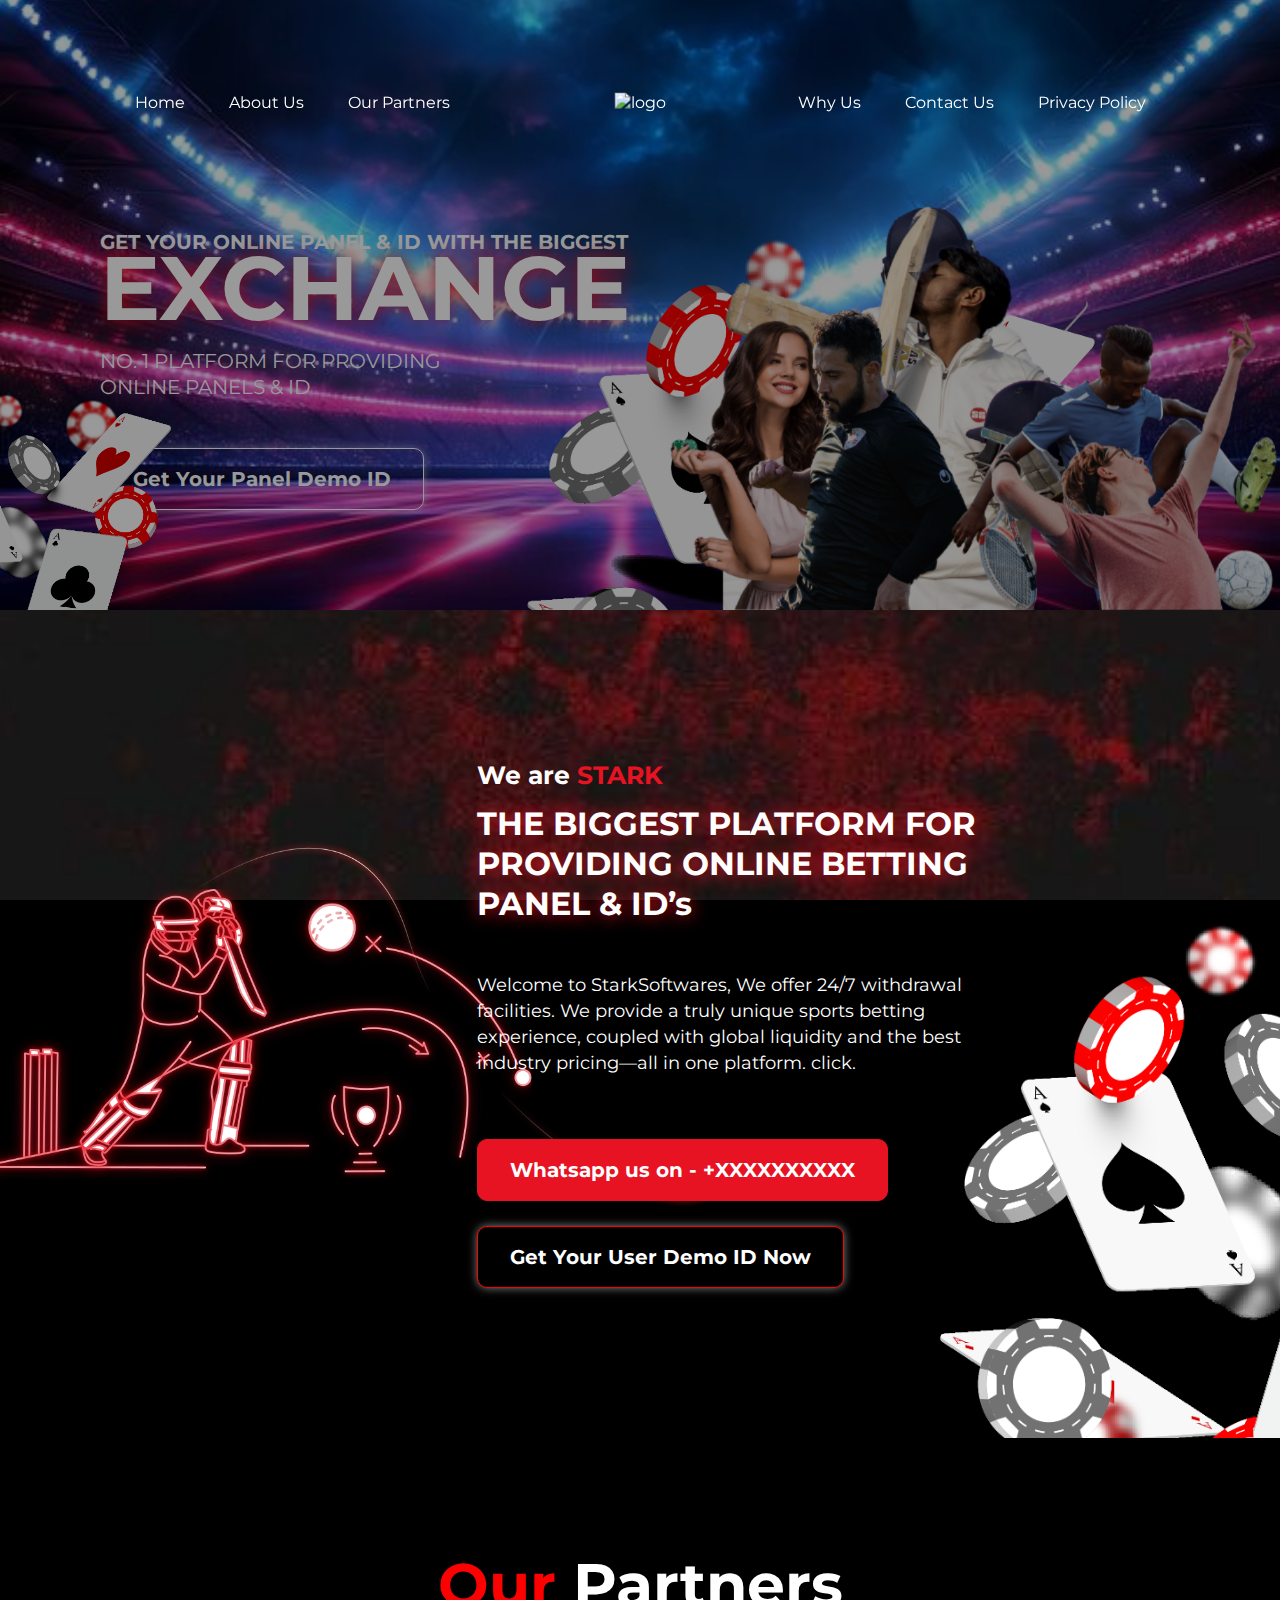
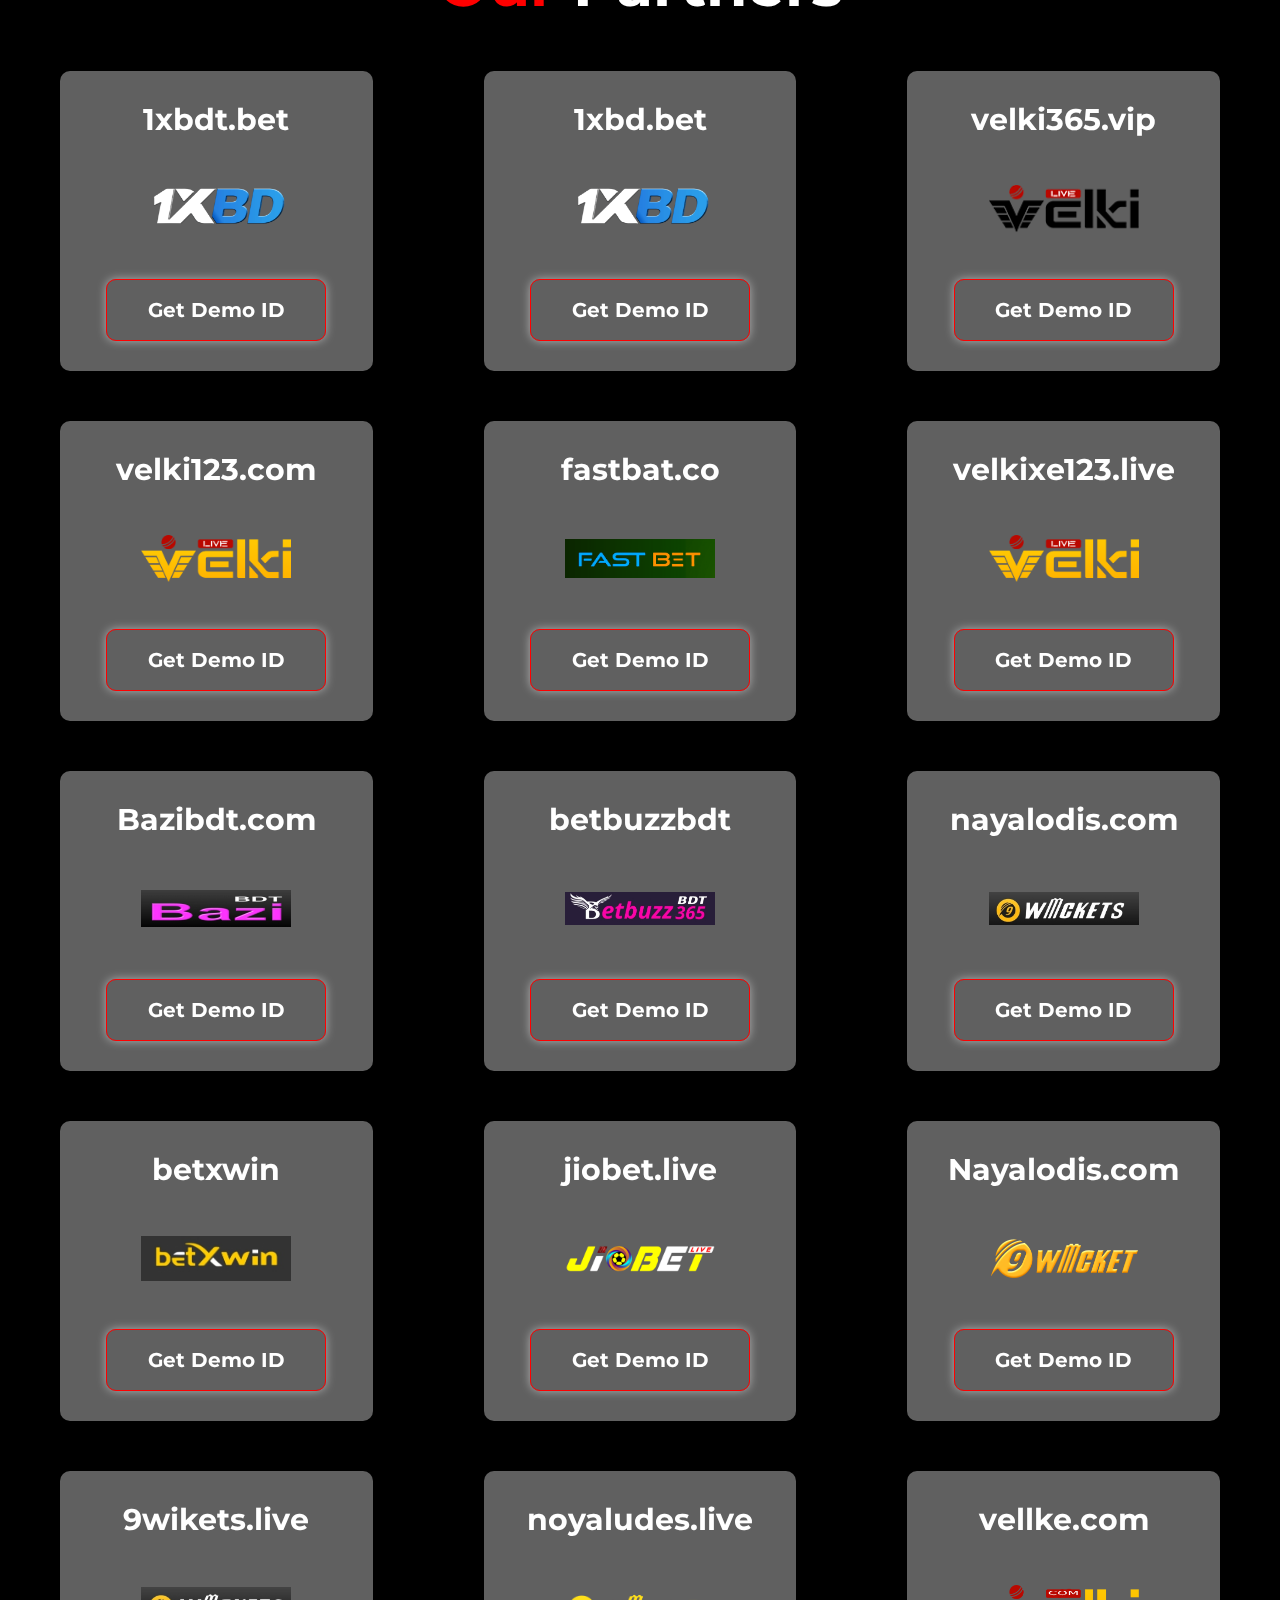
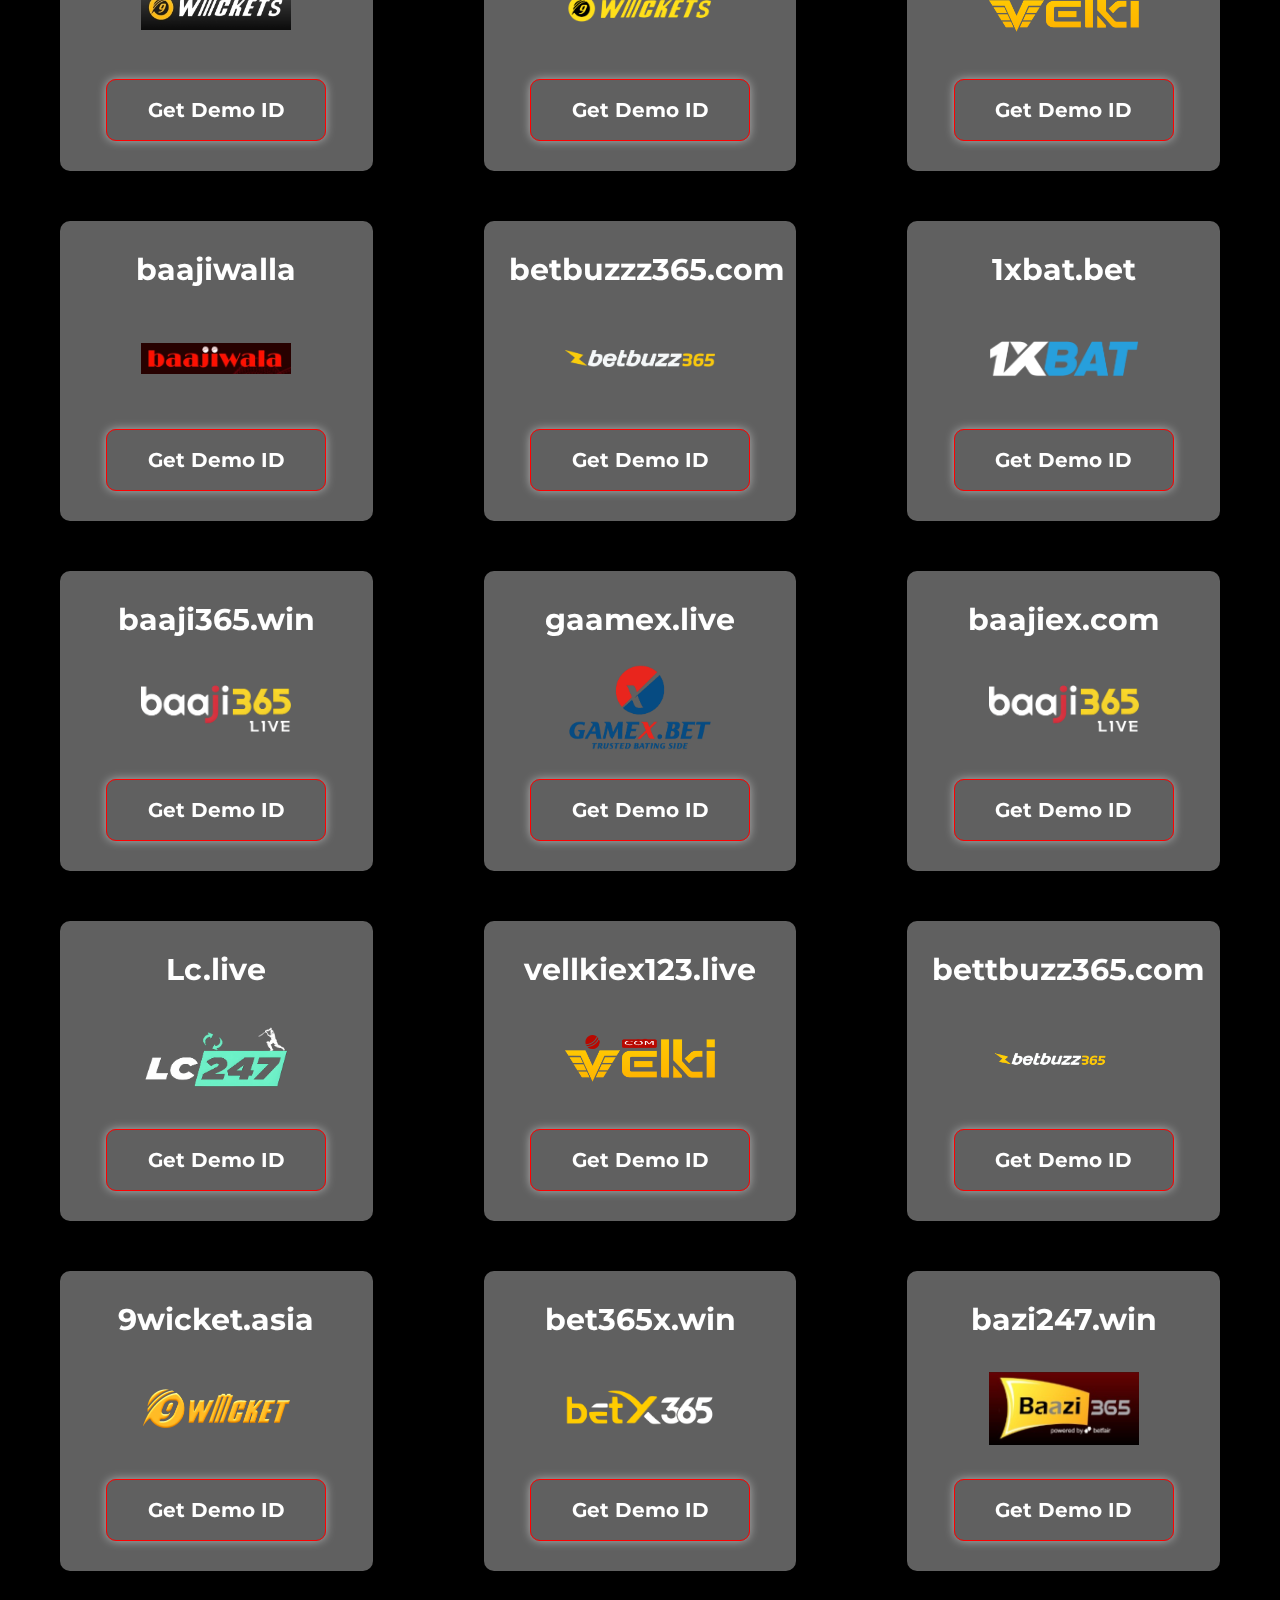
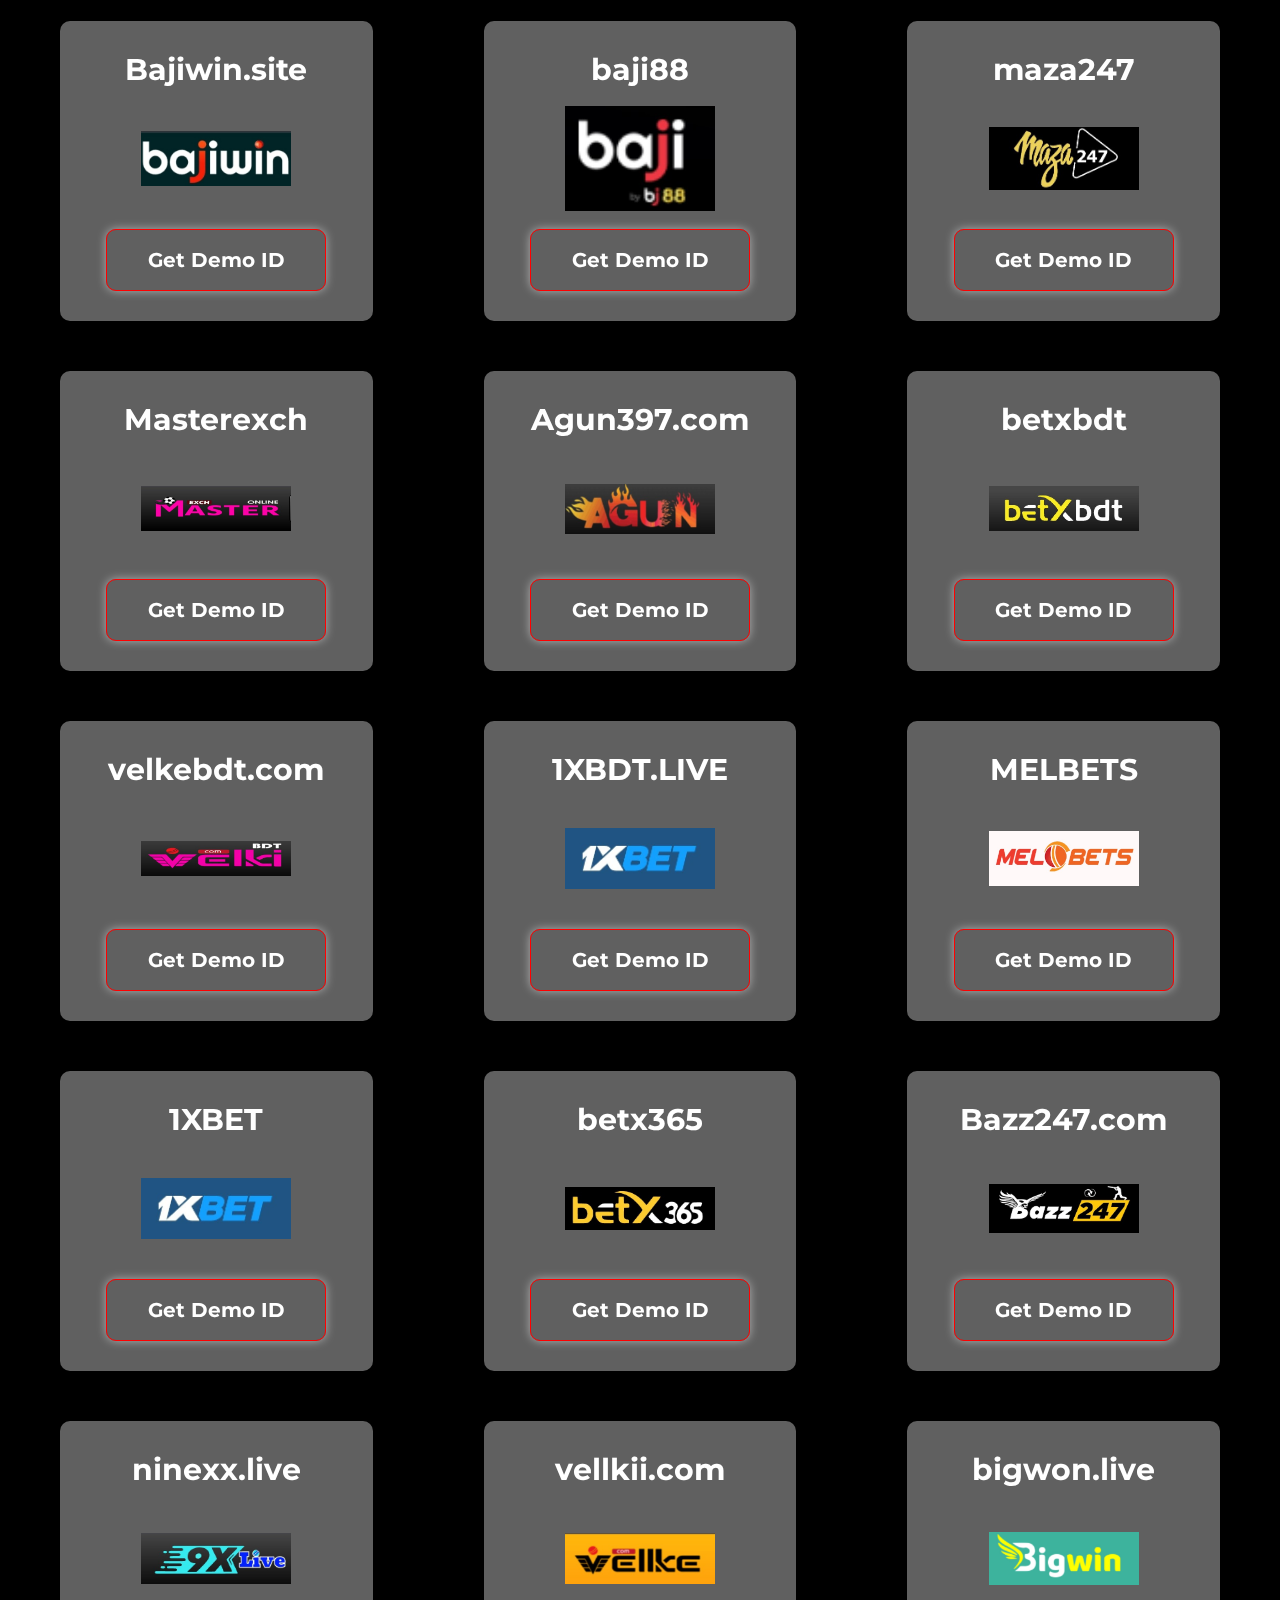
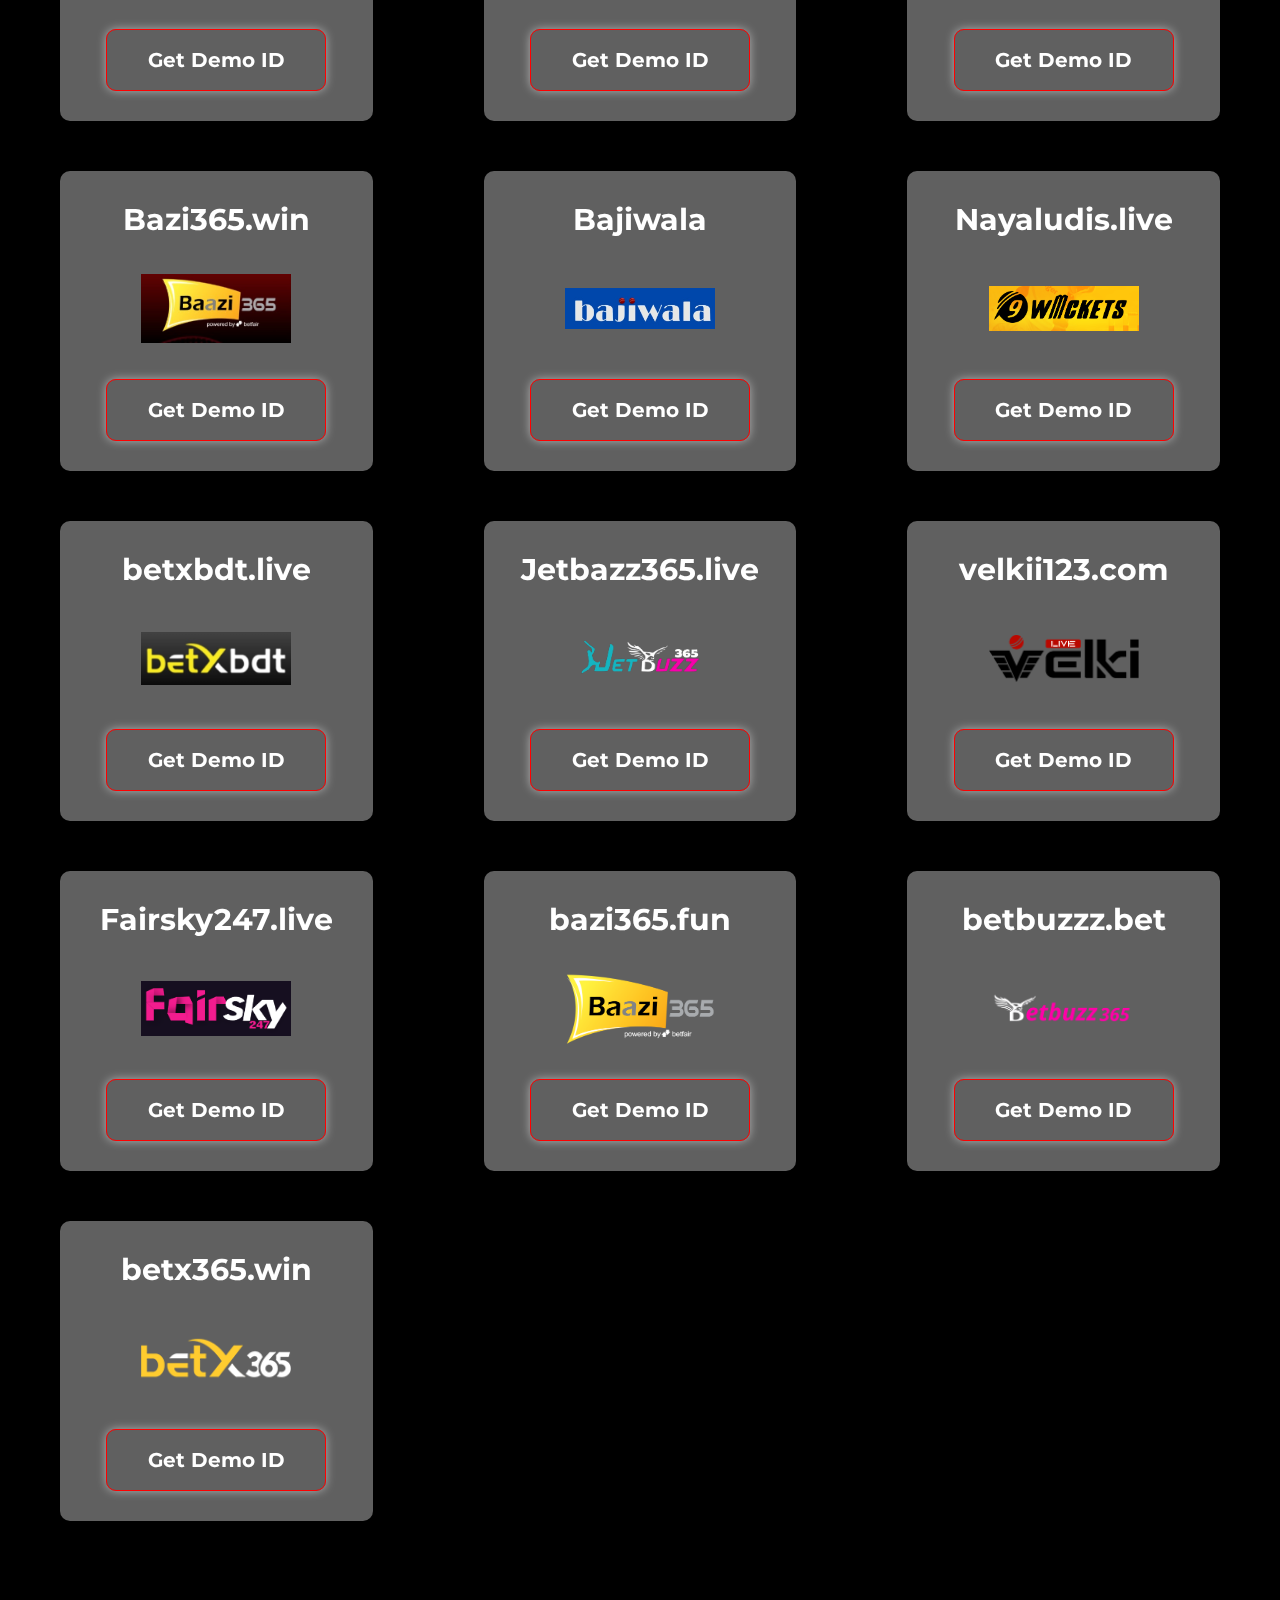
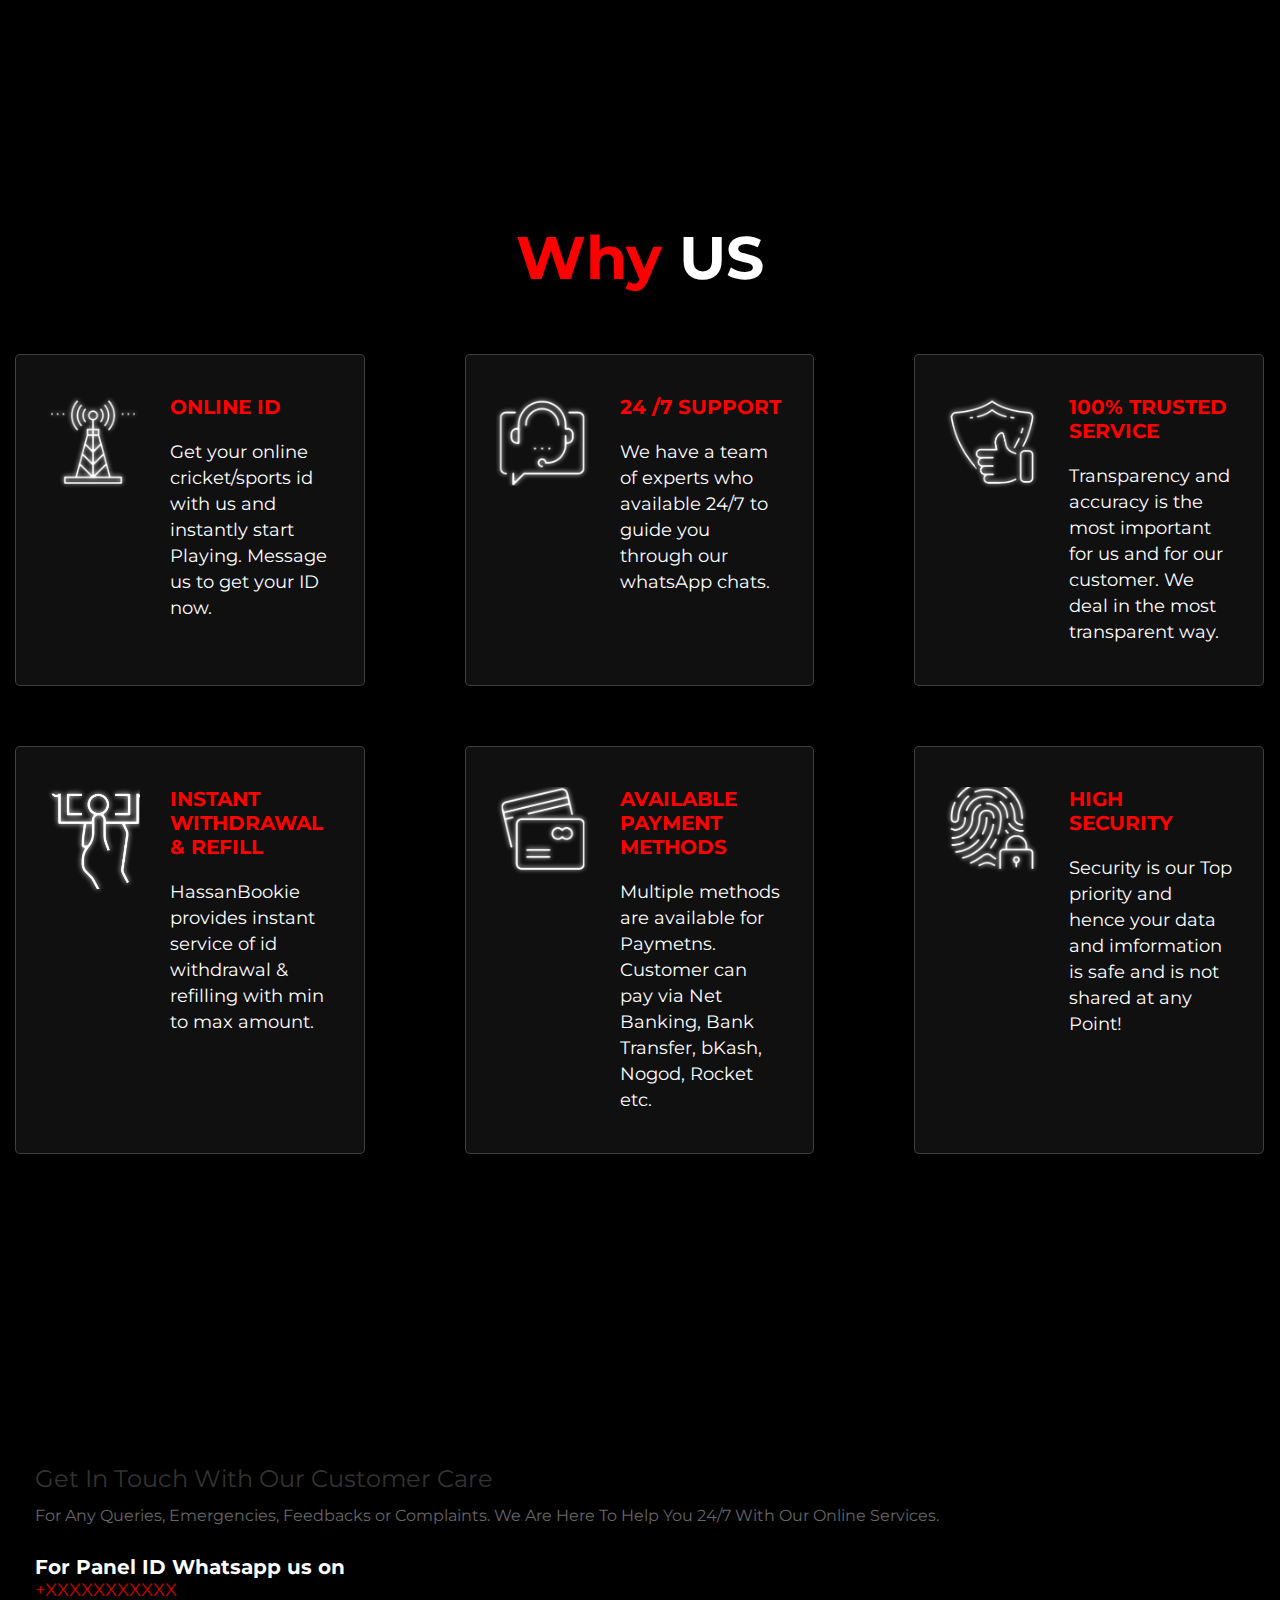
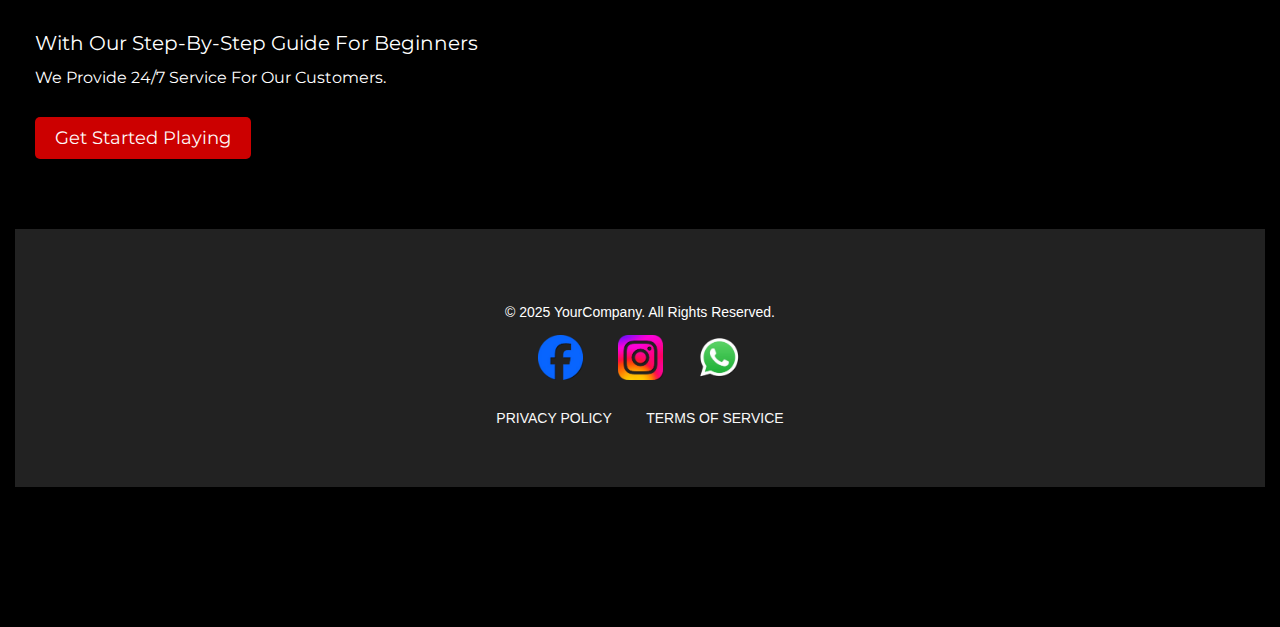
==== domain/index.html @ 1b0b5391 "third correction" ====
<html>

<head>
    <meta charset="utf-8">
    <meta content="width=device-width, initial-scale=1, maximum-scale=1, user-scalable=no" name="viewport">
    <link rel="icon" type="image/png" sizes="16x16" href="favicons/6496-images-favi.png">
    <title>StarkSoftwares</title>

    <!-- all stylesheets -->
    <link rel="preconnect" href="https://fonts.googleapis.com">
    <link rel="preconnect" href="https://fonts.gstatic.com" crossorigin="">
    <link
        href="https://fonts.googleapis.com/css2?family=Montserrat:wght@100;200;300;400;500;600;700;800;900&amp;display=swap"
        rel="stylesheet">

    <link rel="preconnect" href="https://fonts.googleapis.com">
    <link rel="preconnect" href="https://fonts.gstatic.com" crossorigin>
    <link href="https://fonts.googleapis.com/css2?family=Open+Sans:ital,wght@0,300..800;1,300..800&display=swap"
        rel="stylesheet">
    <link rel="stylesheet" type="text/css" href="css/css-owl.css">
    <link rel="stylesheet" type="text/css" href="css/css-main.css">
    <link rel="stylesheet" type="text/css" href="css/css-responsive.css">

    <!-- all scripts here -->
    <script type="text/javascript" src="js/jquery.min.js"></script>
    <script type="text/javascript" src="js/owl.js"></script>
    <script type="text/javascript" src="js/at-jquery.js"></script>

    <script src="https://cdn.jsdelivr.net/emojione/2.2.7/lib/js/emojione.min.js" type="text/javascript" async=""
        defer=""></script>
    <script src="https://cdn.jsdelivr.net/emojione/2.2.7/lib/js/emojione.min.js" type="text/javascript" async=""
        defer=""></script>

</head>

<body>

    <div class="lb_header">
        <a class="lb_logo" href="#web1"><img src="../images/my_logo.png" alt="logo" /></a>
        <a class="menuburger" href="javascript:void(0)"><img src="images/images-burger.png" alt=""></a>
        <nav>
            <ul>
                <li><a href="#web1">Home</a></li>
                <li><a href="#web2">About Us</a></li>
                <li><a href="#web3">Our Partners</a></li>
                <li class="mid_lg"><a href="#web1"></a></li>
                <li><a href="#web6">Why Us</a></li>
                <li><a href="#web7">Contact Us</a></li>
                <li><a href="#">Privacy Policy</a></li>
            </ul>
        </nav>
    </div>

    <div class="lb_slider" id="web1">
        <img class="cardsmall ani" src="images/images-cardsmall.png" alt="">
        <div class="main">
            <div class="mainslider">
                <div class="item">
                    <div class="lb_sld_cont">
                        <h3>GET YOUR ONLINE PANEL &amp; ID WITH THE BIGGEST</h3>
                        <h2>EXCHANGE</h2>
                        <p>NO. 1 PLATFORM FOR PROVIDING ONLINE PANELS &amp; ID</p>
                        <a class="a_id" href="#">Get Your Panel Demo ID</a>
                    </div>
                    <div class="lb_sld_img lb_sld_img_fix">
                        <img class="sicard ani" src="images/images-cardbig.png" alt="">
                    </div>
                    <div class="lb_sld_img lb_sld_img_player">
                        <div class="lb_sld_img_p lb_sld_img_p1">
                            <img class="si si1" src="images/images-s1.png" alt="">
                            <img class="si si2" src="images/images-s2.png" alt="">
                            <img class="si si3" src="images/images-s3.png" alt="">
                        </div>
                        <div class="lb_sld_img_p lb_sld_img_p2 active">
                            <img class="si si4" src="images/images-s4.png" alt="">
                            <img class="si si5" src="images/images-s5.png" alt="">
                            <img class="si si6" src="images/images-s6.png" alt="">
                        </div>
                        <div class="lb_sld_img_p lb_sld_img_p3">
                            <img class="si si7" src="images/images-s7.png" alt="">
                            <img class="si si8" src="images/images-s8.png" alt="">
                            <img class="si si9" src="images/images-s9.png" alt="">
                        </div>
                    </div>
                </div>
            </div>
        </div>
    </div>

    <!-- Why area strats -->

    <div class="lb_walb" id="web2">
        <div class="lb_walb_img">
            <img class="lb_walb_img_bat" src="images/images-bat.png" alt="">
            <img class="lb_walb_img_ball" src="images/images-ball.png" alt="">
        </div>
        <div class="lb_walb_con">
            <h4>We are <span>STARK</span></h4>
            <h2>THE BIGGEST PLATFORM FOR PROVIDING ONLINE BETTING PANEL &amp; ID’s</h2>
            <p>Welcome to StarkSoftwares, We offer 24/7 withdrawal facilities. We provide a truly unique sports betting
                experience, coupled with global liquidity and the best industry pricing—all in one platform.
                click.</p>
            <div class="lb_walb_btn">
                <a class="a_wa" target="_blank" href="https://wa.me/XXXXXXXXXXX">Whatsapp us on - +XXXXXXXXXX</a>
                <a class="a_di" href="#web3">Get Your User Demo ID Now</a>
            </div>
        </div>
        <img class="lb_walb_card anim" src="images/images-cardbig.png" alt="">
    </div>

    <div class="lb_parnter" id="web3">
        <div class="main">

            <h2><span>Our</span> Partners</h2>

            <div class="lb_partner_wrap">

                <div class="lb_partner_wrap_inn">
                    <div class="flip-box">
                        <div class="flip-box-inner">
                            <div class="flip-box-front">
                                <h4>1xbdt.bet</h4>
                                <img src="uploads/1530008876.png" alt="Add Logo">
                                <a class="a_parnter a_gdid" href="javascript:void(0)">Get Demo ID</a>
                            </div>
                            <div class="flip-box-back">
                                <h4>Demo ID</h4>
                                <ul>
                                    <li>Username - <span>xxxxxxxx</span><img class="copy_img" alt=""
                                            src="images/images-copy.png"></li>
                                    <li>Pass - <span>xxxxxxxxxxxx/span><img class="copy_img" alt=""
                                            src="images/images-copy.png"></li>
                                </ul>
                                <a class="a_parnter" target="_blank"
                                    href="#">Visit Website</a>
                            </div>
                        </div>
                    </div>
                </div>

                <div class="lb_partner_wrap_inn">
                    <div class="flip-box">
                        <div class="flip-box-inner">
                            <div class="flip-box-front">
                                <h4>1xbd.bet</h4>
                                <img src="uploads/844702481.png" alt="Add Logo">
                                <a class="a_parnter a_gdid" href="javascript:void(0)">Get Demo ID</a>
                            </div>
                            <div class="flip-box-back">
                                <h4>Demo ID</h4>
                                <ul>
                                    <li>Username - <span>xxxxxxxxx/span><img class="copy_img" alt=""
                                            src="images/images-copy.png"></li>
                                    <li>Pass - <span>xxxxxxxxxx</span><img class="copy_img" alt=""
                                            src="images/images-copy.png"></li>
                                </ul>
                                <a class="a_parnter" target="_blank"
                                    href="#">Visit Website</a>
                            </div>
                        </div>
                    </div>
                </div>

                <div class="lb_partner_wrap_inn">
                    <div class="flip-box">
                        <div class="flip-box-inner">
                            <div class="flip-box-front">
                                <h4>velki365.vip</h4>
                                <img src="uploads/1821972377.png" alt="Add Logo">
                                <a class="a_parnter a_gdid" href="javascript:void(0)">Get Demo ID</a>
                            </div>
                            <div class="flip-box-back">
                                <h4>Demo ID</h4>
                                <ul>
                                    <li>Username - <span>XXXXXXXXX</span><img class="copy_img" alt=""
                                            src="images/images-copy.png"></li>
                                    <li>Pass - <span>XXXXXXXXXXXXX</span><img class="copy_img" alt=""
                                            src="images/images-copy.png"></li>
                                </ul>
                                <a class="a_parnter" target="_blank" href="#">Visit Website</a>
                            </div>
                        </div>
                    </div>
                </div>

                <div class="lb_partner_wrap_inn">
                    <div class="flip-box">
                        <div class="flip-box-inner">
                            <div class="flip-box-front">
                                <h4>velki123.com</h4>
                                <img src="uploads/1595811588.png" alt="Add Logo">
                                <a class="a_parnter a_gdid" href="javascript:void(0)">Get Demo ID</a>
                            </div>
                            <div class="flip-box-back">
                                <h4>Demo ID</h4>
                                <ul>
                                    <li>Username - <span>xxxxxxxxxxx</span><img class="copy_img" alt=""
                                            src="images/images-copy.png"></li>
                                    <li>Pass - <span>xxxxxxxxxx</span><img class="copy_img" alt=""
                                            src="images/images-copy.png"></li>
                                </ul>
                                <a class="a_parnter" target="_blank" href="#">Visit Website</a>
                            </div>
                        </div>
                    </div>
                </div>

                <div class="lb_partner_wrap_inn">
                    <div class="flip-box">
                        <div class="flip-box-inner">
                            <div class="flip-box-front">
                                <h4>fastbat.co</h4>
                                <img src="uploads/1334124803.png" alt="Add Logo">
                                <a class="a_parnter a_gdid" href="javascript:void(0)">Get Demo ID</a>
                            </div>
                            <div class="flip-box-back">
                                <h4>Demo ID</h4>
                                <ul>
                                    <li>Username - <span>xxxxxxx</span><img class="copy_img" alt=""
                                            src="images/images-copy.png"></li>
                                    <li>Pass - <span>xxxxxxxxxx</span><img class="copy_img" alt=""
                                            src="images/images-copy.png"></li>
                                </ul>
                                <a class="a_parnter" target="_blank"
                                    href="#">Visit Website</a>
                            </div>
                        </div>
                    </div>
                </div>

                <div class="lb_partner_wrap_inn">
                    <div class="flip-box">
                        <div class="flip-box-inner">
                            <div class="flip-box-front">
                                <h4>velkixe123.live</h4>
                                <img src="uploads/2033683745.png" alt="Add Logo">
                                <a class="a_parnter a_gdid" href="javascript:void(0)">Get Demo ID</a>
                            </div>
                            <div class="flip-box-back">
                                <h4>Demo ID</h4>
                                <ul>
                                    <li>Username - <span>XXXXXXX</span><img class="copy_img" alt=""
                                            src="images/images-copy.png"></li>
                                    <li>Pass - <span>XXXXXXXXX</span><img
                                            class="copy_img" alt="" src="images/images-copy.png"></li>
                                </ul>
                                <a class="a_parnter" target="_blank"
                                    href="#">Visit
                                    Website</a>
                            </div>
                        </div>
                    </div>
                </div>

                <div class="lb_partner_wrap_inn">
                    <div class="flip-box">
                        <div class="flip-box-inner">
                            <div class="flip-box-front">
                                <h4>Bazibdt.com</h4>
                                <img src="uploads/2129596434.jpg" alt="Add Logo">
                                <a class="a_parnter a_gdid" href="javascript:void(0)">Get Demo ID</a>
                            </div>
                            <div class="flip-box-back">
                                <h4>Demo ID</h4>
                                <ul>
                                    <li>Username - <span>XXXXXXXX</span><img class="copy_img" alt=""
                                            src="images/images-copy.png"></li>
                                    <li>Pass - <span>XXXXXXXXXX</span><img class="copy_img" alt=""
                                            src="images/images-copy.png"></li>
                                </ul>
                                <a class="a_parnter" target="_blank" href="#">Visit Website</a>
                            </div>
                        </div>
                    </div>
                </div>

                <div class="lb_partner_wrap_inn">
                    <div class="flip-box">
                        <div class="flip-box-inner">
                            <div class="flip-box-front">
                                <h4>betbuzzbdt</h4>
                                <img src="uploads/1206646291.jpg" alt="Add Logo">
                                <a class="a_parnter a_gdid" href="javascript:void(0)">Get Demo ID</a>
                            </div>
                            <div class="flip-box-back">
                                <h4>Demo ID</h4>
                                <ul>
                                    <li>Username - <span>XXXXXXXX1</span><img class="copy_img" alt=""
                                            src="images/images-copy.png"></li>
                                    <li>Pass - <span>XXXXXXXX</span><img class="copy_img" alt=""
                                            src="images/images-copy.png"></li>
                                </ul>
                                <a class="a_parnter" target="_blank" href="#">Visit Website</a>
                            </div>
                        </div>
                    </div>
                </div>

                <div class="lb_partner_wrap_inn">
                    <div class="flip-box">
                        <div class="flip-box-inner">
                            <div class="flip-box-front">
                                <h4>nayalodis.com</h4>
                                <img src="uploads/1160056216.jpg" alt="Add Logo">
                                <a class="a_parnter a_gdid" href="javascript:void(0)">Get Demo ID</a>
                            </div>
                            <div class="flip-box-back">
                                <h4>Demo ID</h4>
                                <ul>
                                    <li>Username - <span>XXXXXXXX11</span><img class="copy_img" alt=""
                                            src="images/images-copy.png"></li>
                                    <li>Pass - <span>XXXXXXXX</span><img class="copy_img" alt=""
                                            src="images/images-copy.png"></li>
                                </ul>
                                <a class="a_parnter" target="_blank" href="#">Visit Website</a>
                            </div>
                        </div>
                    </div>
                </div>

                <div class="lb_partner_wrap_inn">
                    <div class="flip-box">
                        <div class="flip-box-inner">
                            <div class="flip-box-front">
                                <h4>betxwin</h4>
                                <img src="uploads/1849466374.jpg" alt="Add Logo">
                                <a class="a_parnter a_gdid" href="javascript:void(0)">Get Demo ID</a>
                            </div>
                            <div class="flip-box-back">
                                <h4>Demo ID</h4>
                                <ul>
                                    <li>Username - <span>Demon526</span><img class="copy_img" alt=""
                                            src="images/images-copy.png"></li>
                                    <li>Pass - <span>XXXXXXXX</span><img class="copy_img" alt=""
                                            src="images/images-copy.png"></li>
                                </ul>
                                <a class="a_parnter" target="_blank" href="https://betxwin.bet">Visit Website</a>
                            </div>
                        </div>
                    </div>
                </div>

                <div class="lb_partner_wrap_inn">
                    <div class="flip-box">
                        <div class="flip-box-inner">
                            <div class="flip-box-front">
                                <h4>jiobet.live</h4>
                                <img src="uploads/1828577265.png" alt="Add Logo">
                                <a class="a_parnter a_gdid" href="javascript:void(0)">Get Demo ID</a>
                            </div>
                            <div class="flip-box-back">
                                <h4>Demo ID</h4>
                                <ul>
                                    <li>Username - <span>সেলফ ডিপোজিট</span><img class="copy_img" alt=""
                                            src="images/images-copy.png"></li>
                                    <li>Pass - <span>৫০% কমিশন</span><img class="copy_img" alt=""
                                            src="images/images-copy.png"></li>
                                </ul>
                                <a class="a_parnter" target="_blank"
                                    href="X#">Visit
                                    Website</a>
                            </div>
                        </div>
                    </div>
                </div>

                <div class="lb_partner_wrap_inn">
                    <div class="flip-box">
                        <div class="flip-box-inner">
                            <div class="flip-box-front">
                                <h4>Nayalodis.com</h4>
                                <img src="uploads/699547837.png" alt="Add Logo">
                                <a class="a_parnter a_gdid" href="javascript:void(0)">Get Demo ID</a>
                            </div>
                            <div class="flip-box-back">
                                <h4>Demo ID</h4>
                                <ul>
                                    <li>Username - <span>XXXXXXXX1</span><img class="copy_img" alt=""
                                            src="images/images-copy.png"></li>
                                    <li>Pass - <span>XXXXXXXX</span><img class="copy_img" alt=""
                                            src="images/images-copy.png"></li>
                                </ul>
                                <a class="a_parnter" target="_blank" href="#">Visit Website</a>
                            </div>
                        </div>
                    </div>
                </div>

                <div class="lb_partner_wrap_inn">
                    <div class="flip-box">
                        <div class="flip-box-inner">
                            <div class="flip-box-front">
                                <h4>9wikets.live</h4>
                                <img src="uploads/1097118596.jpg" alt="Add Logo">
                                <a class="a_parnter a_gdid" href="javascript:void(0)">Get Demo ID</a>
                            </div>
                            <div class="flip-box-back">
                                <h4>Demo ID</h4>
                                <ul>
                                    <li>Username - <span>XXXXXXXX1</span><img class="copy_img" alt=""
                                            src="images/images-copy.png"></li>
                                    <li>Pass - <span>XXXXXXXX</span><img class="copy_img" alt=""
                                            src="images/images-copy.png"></li>
                                </ul>
                                <a class="a_parnter" target="_blank" href="#">Visit Website</a>
                            </div>
                        </div>
                    </div>
                </div>

                <div class="lb_partner_wrap_inn">
                    <div class="flip-box">
                        <div class="flip-box-inner">
                            <div class="flip-box-front">
                                <h4>noyaludes.live</h4>
                                <img src="uploads/350014178.png" alt="Add Logo">
                                <a class="a_parnter a_gdid" href="javascript:void(0)">Get Demo ID</a>
                            </div>
                            <div class="flip-box-back">
                                <h4>Demo ID</h4>
                                <ul>
                                    <li>Username - <span>Self deposit</span><img class="copy_img" alt=""
                                            src="images/images-copy.png"></li>
                                    <li>Pass - <span>Number add</span><img class="copy_img" alt=""
                                            src="images/images-copy.png"></li>
                                </ul>
                                <a class="a_parnter" target="_blank" href="#">Visit Website</a>
                            </div>
                        </div>
                    </div>
                </div>

                <div class="lb_partner_wrap_inn">
                    <div class="flip-box">
                        <div class="flip-box-inner">
                            <div class="flip-box-front">
                                <h4>vellke.com</h4>
                                <img src="uploads/1233996965.png" alt="Add Logo">
                                <a class="a_parnter a_gdid" href="javascript:void(0)">Get Demo ID</a>
                            </div>
                            <div class="flip-box-back">
                                <h4>Demo ID</h4>
                                <ul>
                                    <li>Username - <span>XXXXXXXX1</span><img class="copy_img" alt=""
                                            src="images/images-copy.png"></li>
                                    <li>Pass - <span>XXXXXXXX</span><img class="copy_img" alt=""
                                            src="images/images-copy.png"></li>
                                </ul>
                                <a class="a_parnter" target="_blank" href="#">Visit Website</a>
                            </div>
                        </div>
                    </div>
                </div>

                <div class="lb_partner_wrap_inn">
                    <div class="flip-box">
                        <div class="flip-box-inner">
                            <div class="flip-box-front">
                                <h4>baajiwalla</h4>
                                <img src="uploads/1045122848.jpg" alt="Add Logo">
                                <a class="a_parnter a_gdid" href="javascript:void(0)">Get Demo ID</a>
                            </div>
                            <div class="flip-box-back">
                                <h4>Demo ID</h4>
                                <ul>
                                    <li>Username - <span>XXXXXXXX</span><img class="copy_img" alt=""
                                            src="images/images-copy.png"></li>
                                    <li>Pass - <span>XXXXXXXX</span><img class="copy_img" alt=""
                                            src="images/images-copy.png"></li>
                                </ul>
                                <a class="a_parnter" target="_blank" href="#">Visit Website</a>
                            </div>
                        </div>
                    </div>
                </div>

                <div class="lb_partner_wrap_inn">
                    <div class="flip-box">
                        <div class="flip-box-inner">
                            <div class="flip-box-front">
                                <h4>betbuzzz365.com</h4>
                                <img src="uploads/1435157565.png" alt="Add Logo">
                                <a class="a_parnter a_gdid" href="javascript:void(0)">Get Demo ID</a>
                            </div>
                            <div class="flip-box-back">
                                <h4>Demo ID</h4>
                                <ul>
                                    <li>Username - <span>XXXXXXXX</span><img class="copy_img" alt=""
                                            src="images/images-copy.png"></li>
                                    <li>Pass - <span>XXXXXXXX</span><img class="copy_img" alt=""
                                            src="images/images-copy.png"></li>
                                </ul>
                                <a class="a_parnter" target="_blank" href="#">Visit Website</a>
                            </div>
                        </div>
                    </div>
                </div>

                <div class="lb_partner_wrap_inn">
                    <div class="flip-box">
                        <div class="flip-box-inner">
                            <div class="flip-box-front">
                                <h4>1xbat.bet</h4>
                                <img src="uploads/1293452927.png" alt="Add Logo">
                                <a class="a_parnter a_gdid" href="javascript:void(0)">Get Demo ID</a>
                            </div>
                            <div class="flip-box-back">
                                <h4>Demo ID</h4>
                                <ul>
                                    <li>Username - <span>XXXXXXXXXXX/span><img class="copy_img" alt=""
                                            src="images/images-copy.png"></li>
                                    <li>Pass - <span>XXXXXXXXXX</span><img class="copy_img" alt=""
                                            src="images/images-copy.png"></li>
                                </ul>
                                <a class="a_parnter" target="_blank"
                                    href="https://1xbat.bet/register?referral_code=TY1Fo1727275963775">Visit Website</a>
                            </div>
                        </div>
                    </div>
                </div>

                <div class="lb_partner_wrap_inn">
                    <div class="flip-box">
                        <div class="flip-box-inner">
                            <div class="flip-box-front">
                                <h4>baaji365.win</h4>
                                <img src="uploads/1120594336.png" alt="Add Logo">
                                <a class="a_parnter a_gdid" href="javascript:void(0)">Get Demo ID</a>
                            </div>
                            <div class="flip-box-back">
                                <h4>Demo ID</h4>
                                <ul>
                                    <li>Username - <span>XXXXXXXX</span><img class="copy_img" alt=""
                                            src="images/images-copy.png"></li>
                                    <li>Pass - <span>XXXXXXXX</span><img class="copy_img" alt=""
                                            src="images/images-copy.png"></li>
                                </ul>
                                <a class="a_parnter" target="_blank" href="https://baaji365.win">Visit Website</a>
                            </div>
                        </div>
                    </div>
                </div>

                <div class="lb_partner_wrap_inn">
                    <div class="flip-box">
                        <div class="flip-box-inner">
                            <div class="flip-box-front">
                                <h4>gaamex.live</h4>
                                <img src="uploads/1122587820.png" alt="Add Logo">
                                <a class="a_parnter a_gdid" href="javascript:void(0)">Get Demo ID</a>
                            </div>
                            <div class="flip-box-back">
                                <h4>Demo ID</h4>
                                <ul>
                                    <li>Username - <span>XXXXXXXX</span><img class="copy_img" alt=""
                                            src="images/images-copy.png"></li>
                                    <li>Pass - <span>XXXXXXXX</span><img class="copy_img" alt=""
                                            src="images/images-copy.png"></li>
                                </ul>
                                <a class="a_parnter" target="_blank" href="#">Visit Website</a>
                            </div>
                        </div>
                    </div>
                </div>

                <div class="lb_partner_wrap_inn">
                    <div class="flip-box">
                        <div class="flip-box-inner">
                            <div class="flip-box-front">
                                <h4>baajiex.com</h4>
                                <img src="uploads/1378370791.png" alt="Add Logo">
                                <a class="a_parnter a_gdid" href="javascript:void(0)">Get Demo ID</a>
                            </div>
                            <div class="flip-box-back">
                                <h4>Demo ID</h4>
                                <ul>
                                    <li>Username - <span>XXXXXXXX</span><img class="copy_img" alt=""
                                            src="images/images-copy.png"></li>
                                    <li>Pass - <span>XXXXXXXX</span><img class="copy_img" alt=""
                                            src="images/images-copy.png"></li>
                                </ul>
                                <a class="a_parnter" target="_blank" href="#">Visit Website</a>
                            </div>
                        </div>
                    </div>
                </div>

                <div class="lb_partner_wrap_inn">
                    <div class="flip-box">
                        <div class="flip-box-inner">
                            <div class="flip-box-front">
                                <h4>Lc.live</h4>
                                <img src="uploads/824018627.png" alt="Add Logo">
                                <a class="a_parnter a_gdid" href="javascript:void(0)">Get Demo ID</a>
                            </div>
                            <div class="flip-box-back">
                                <h4>Demo ID</h4>
                                <ul>
                                    <li>Username - <span>XXXXXXXX</span><img class="copy_img" alt=""
                                            src="images/images-copy.png"></li>
                                    <li>Pass - <span>XXXXXXXX</span><img class="copy_img" alt=""
                                            src="images/images-copy.png"></li>
                                </ul>
                                <a class="a_parnter" target="_blank" href="#">Visit Website</a>
                            </div>
                        </div>
                    </div>
                </div>

                <div class="lb_partner_wrap_inn">
                    <div class="flip-box">
                        <div class="flip-box-inner">
                            <div class="flip-box-front">
                                <h4>vellkiex123.live</h4>
                                <img src="uploads/1524894826.png" alt="Add Logo">
                                <a class="a_parnter a_gdid" href="javascript:void(0)">Get Demo ID</a>
                            </div>
                            <div class="flip-box-back">
                                <h4>Demo ID</h4>
                                <ul>
                                    <li>Username - <span>XXXXXXXX</span><img class="copy_img" alt=""
                                            src="images/images-copy.png"></li>
                                    <li>Pass - <span>XXXXXXXX</span><img class="copy_img" alt=""
                                            src="images/images-copy.png"></li>
                                </ul>
                                <a class="a_parnter" target="_blank" href="#">Visit Website</a>
                            </div>
                        </div>
                    </div>
                </div>

                <div class="lb_partner_wrap_inn">
                    <div class="flip-box">
                        <div class="flip-box-inner">
                            <div class="flip-box-front">
                                <h4>bettbuzz365.com</h4>
                                <img src="uploads/57155579.png" alt="Add Logo">
                                <a class="a_parnter a_gdid" href="javascript:void(0)">Get Demo ID</a>
                            </div>
                            <div class="flip-box-back">
                                <h4>Demo ID</h4>
                                <ul>
                                    <li>Username - <span>XXXXXXXX</span><img class="copy_img" alt=""
                                            src="images/images-copy.png"></li>
                                    <li>Pass - <span>XXXXXXXX</span><img class="copy_img" alt=""
                                            src="images/images-copy.png"></li>
                                </ul>
                                <a class="a_parnter" target="_blank" href="#">Visit Website</a>
                            </div>
                        </div>
                    </div>
                </div>

                <div class="lb_partner_wrap_inn">
                    <div class="flip-box">
                        <div class="flip-box-inner">
                            <div class="flip-box-front">
                                <h4>9wicket.asia</h4>
                                <img src="uploads/1991296300.png" alt="Add Logo">
                                <a class="a_parnter a_gdid" href="javascript:void(0)">Get Demo ID</a>
                            </div>
                            <div class="flip-box-back">
                                <h4>Demo ID</h4>
                                <ul>
                                    <li>Username - <span>XXXXXXXX</span><img class="copy_img" alt=""
                                            src="images/images-copy.png"></li>
                                    <li>Pass - <span>XXXXXXXX</span><img class="copy_img" alt=""
                                            src="images/images-copy.png"></li>
                                </ul>
                                <a class="a_parnter" target="_blank" href="https://9wicket.asia">Visit Website</a>
                            </div>
                        </div>
                    </div>
                </div>

                <div class="lb_partner_wrap_inn">
                    <div class="flip-box">
                        <div class="flip-box-inner">
                            <div class="flip-box-front">
                                <h4>bet365x.win</h4>
                                <img src="uploads/1116713991.png" alt="Add Logo">
                                <a class="a_parnter a_gdid" href="javascript:void(0)">Get Demo ID</a>
                            </div>
                            <div class="flip-box-back">
                                <h4>Demo ID</h4>
                                <ul>
                                    <li>Username - <span>XXXXXXXX</span><img class="copy_img" alt=""
                                            src="images/images-copy.png"></li>
                                    <li>Pass - <span>XXXXXXXX</span><img class="copy_img" alt=""
                                            src="images/images-copy.png"></li>
                                </ul>
                                <a class="a_parnter" target="_blank" href="https://bet365x.win">Visit Website</a>
                            </div>
                        </div>
                    </div>
                </div>

                <div class="lb_partner_wrap_inn">
                    <div class="flip-box">
                        <div class="flip-box-inner">
                            <div class="flip-box-front">
                                <h4>bazi247.win</h4>
                                <img src="uploads/1813304329.jpg" alt="Add Logo">
                                <a class="a_parnter a_gdid" href="javascript:void(0)">Get Demo ID</a>
                            </div>
                            <div class="flip-box-back">
                                <h4>Demo ID</h4>
                                <ul>
                                    <li>Username - <span>XXXXXXXX</span><img class="copy_img" alt=""
                                            src="images/images-copy.png"></li>
                                    <li>Pass - <span>XXXXXXXX</span><img class="copy_img" alt=""
                                            src="images/images-copy.png"></li>
                                </ul>
                                <a class="a_parnter" target="_blank" href="https://bazi247.win">Visit Website</a>
                            </div>
                        </div>
                    </div>
                </div>

                <div class="lb_partner_wrap_inn">
                    <div class="flip-box">
                        <div class="flip-box-inner">
                            <div class="flip-box-front">
                                <h4>Bajiwin.site</h4>
                                <img src="uploads/1009089884.jpg" alt="Add Logo">
                                <a class="a_parnter a_gdid" href="javascript:void(0)">Get Demo ID</a>
                            </div>
                            <div class="flip-box-back">
                                <h4>Demo ID</h4>
                                <ul>
                                    <li>Username - <span>XXXXXXX</span><img class="copy_img" alt=""
                                            src="images/images-copy.png"></li>
                                    <li>Pass - <span>XXXXXXXX</span><img class="copy_img" alt=""
                                            src="images/images-copy.png"></li>
                                </ul>
                                <a class="a_parnter" target="_blank" href="https://Bajiwin.site">Visit Website</a>
                            </div>
                        </div>
                    </div>
                </div>

                <div class="lb_partner_wrap_inn">
                    <div class="flip-box">
                        <div class="flip-box-inner">
                            <div class="flip-box-front">
                                <h4>baji88</h4>
                                <img src="uploads/1177773821.jpg" alt="Add Logo">
                                <a class="a_parnter a_gdid" href="javascript:void(0)">Get Demo ID</a>
                            </div>
                            <div class="flip-box-back">
                                <h4>Demo ID</h4>
                                <ul>
                                    <li>Username - <span>XXXXXXXX</span><img class="copy_img" alt=""
                                            src="images/images-copy.png"></li>
                                    <li>Pass - <span>XXXXXXXX</span><img class="copy_img" alt=""
                                            src="images/images-copy.png"></li>
                                </ul>
                                <a class="a_parnter" target="_blank"
                                    href="https://baaji.site/signup/H_xSgXR03dMH9bEFG8eLPw==">Visit Website</a>
                            </div>
                        </div>
                    </div>
                </div>

                <div class="lb_partner_wrap_inn">
                    <div class="flip-box">
                        <div class="flip-box-inner">
                            <div class="flip-box-front">
                                <h4>maza247</h4>
                                <img src="uploads/1385044086.jpg" alt="Add Logo">
                                <a class="a_parnter a_gdid" href="javascript:void(0)">Get Demo ID</a>
                            </div>
                            <div class="flip-box-back">
                                <h4>Demo ID</h4>
                                <ul>
                                    <li>Username - <span>XXXXXXXX</span><img class="copy_img" alt=""
                                            src="images/images-copy.png"></li>
                                    <li>Pass - <span>XXXXXXXX</span><img class="copy_img" alt=""
                                            src="images/images-copy.png"></li>
                                </ul>
                                <a class="a_parnter" target="_blank" href="www maza247.site">Visit Website</a>
                            </div>
                        </div>
                    </div>
                </div>

                <div class="lb_partner_wrap_inn">
                    <div class="flip-box">
                        <div class="flip-box-inner">
                            <div class="flip-box-front">
                                <h4>Masterexch</h4>
                                <img src="uploads/1648928220.jpg" alt="Add Logo">
                                <a class="a_parnter a_gdid" href="javascript:void(0)">Get Demo ID</a>
                            </div>
                            <div class="flip-box-back">
                                <h4>Demo ID</h4>
                                <ul>
                                    <li>Username - <span>XXXXXXXX</span><img class="copy_img" alt=""
                                            src="images/images-copy.png"></li>
                                    <li>Pass - <span>XXXXXXXX</span><img class="copy_img" alt=""
                                            src="images/images-copy.png"></li>
                                </ul>
                                <a class="a_parnter" target="_blank" href="https://ag.Masterexch.online">Visit
                                    Website</a>
                            </div>
                        </div>
                    </div>
                </div>

                <div class="lb_partner_wrap_inn">
                    <div class="flip-box">
                        <div class="flip-box-inner">
                            <div class="flip-box-front">
                                <h4>Agun397.com</h4>
                                <img src="uploads/1501003191.jpg" alt="Add Logo">
                                <a class="a_parnter a_gdid" href="javascript:void(0)">Get Demo ID</a>
                            </div>
                            <div class="flip-box-back">
                                <h4>Demo ID</h4>
                                <ul>
                                    <li>Username - <span>XXXXXXXX</span><img class="copy_img" alt=""
                                            src="images/images-copy.png"></li>
                                    <li>Pass - <span>XXXXXXXX </span><img class="copy_img" alt=""
                                            src="images/images-copy.png"></li>
                                </ul>
                                <a class="a_parnter" target="_blank" href="#">Visit Website</a>
                            </div>
                        </div>
                    </div>
                </div>

                <div class="lb_partner_wrap_inn">
                    <div class="flip-box">
                        <div class="flip-box-inner">
                            <div class="flip-box-front">
                                <h4>betxbdt</h4>
                                <img src="uploads/944113407.jpg" alt="Add Logo">
                                <a class="a_parnter a_gdid" href="javascript:void(0)">Get Demo ID</a>
                            </div>
                            <div class="flip-box-back">
                                <h4>Demo ID</h4>
                                <ul>
                                    <li>Username - <span>XXXXXXXX</span><img class="copy_img" alt=""
                                            src="images/images-copy.png"></li>
                                    <li>Pass - <span>XXXXXXXX </span><img class="copy_img" alt=""
                                            src="images/images-copy.png"></li>
                                </ul>
                                <a class="a_parnter" target="_blank" href="https://betx365.world">Visit Website</a>
                            </div>
                        </div>
                    </div>
                </div>

                <div class="lb_partner_wrap_inn">
                    <div class="flip-box">
                        <div class="flip-box-inner">
                            <div class="flip-box-front">
                                <h4>velkebdt.com</h4>
                                <img src="uploads/471192072.jpg" alt="Add Logo">
                                <a class="a_parnter a_gdid" href="javascript:void(0)">Get Demo ID</a>
                            </div>
                            <div class="flip-box-back">
                                <h4>Demo ID</h4>
                                <ul>
                                    <li>Username - <span>XXXXXXXX</span><img class="copy_img" alt=""
                                            src="images/images-copy.png"></li>
                                    <li>Pass - <span>XXXXXXXX</span><img class="copy_img" alt=""
                                            src="images/images-copy.png"></li>
                                </ul>
                                <a class="a_parnter" target="_blank" href="#">Visit Website</a>
                            </div>
                        </div>
                    </div>
                </div>

                <div class="lb_partner_wrap_inn">
                    <div class="flip-box">
                        <div class="flip-box-inner">
                            <div class="flip-box-front">
                                <h4>1XBDT.LIVE</h4>
                                <img src="uploads/522688836.jpg" alt="Add Logo">
                                <a class="a_parnter a_gdid" href="javascript:void(0)">Get Demo ID</a>
                            </div>
                            <div class="flip-box-back">
                                <h4>Demo ID</h4>
                                <ul>
                                    <li>Username - <span>XXXXXXXX</span><img class="copy_img" alt=""
                                            src="images/images-copy.png"></li>
                                    <li>Pass - <span>XXXXXXXX</span><img class="copy_img" alt=""
                                            src="images/images-copy.png"></li>
                                </ul>
                                <a class="a_parnter" target="_blank" href="#">Visit Website</a>
                            </div>
                        </div>
                    </div>
                </div>

                <div class="lb_partner_wrap_inn">
                    <div class="flip-box">
                        <div class="flip-box-inner">
                            <div class="flip-box-front">
                                <h4>MELBETS</h4>
                                <img src="uploads/463597560.jpg" alt="Add Logo">
                                <a class="a_parnter a_gdid" href="javascript:void(0)">Get Demo ID</a>
                            </div>
                            <div class="flip-box-back">
                                <h4>Demo ID</h4>
                                <ul>
                                    <li>Username - <span>XXXXXXXX/span><img class="copy_img" alt=""
                                            src="images/images-copy.png"></li>
                                    <li>Pass - <span>XXXXXXXX</span><img class="copy_img" alt=""
                                            src="images/images-copy.png"></li>
                                </ul>
                                <a class="a_parnter" target="_blank"
                                    href="#">Visit Website</a>
                            </div>
                        </div>
                    </div>
                </div>

                <div class="lb_partner_wrap_inn">
                    <div class="flip-box">
                        <div class="flip-box-inner">
                            <div class="flip-box-front">
                                <h4>1XBET</h4>
                                <img src="uploads/1351624700.jpg" alt="Add Logo">
                                <a class="a_parnter a_gdid" href="javascript:void(0)">Get Demo ID</a>
                            </div>
                            <div class="flip-box-back">
                                <h4>Demo ID</h4>
                                <ul>
                                    <li>Username - <span>লিংকে ঢুকে একাউন্ট খুলুন</span><img class="copy_img" alt=""
                                            src="images/images-copy.png"></li>
                                    <li>Pass - <span>XXXXXXXX</span><img class="copy_img" alt=""
                                            src="images/images-copy.png"></li>
                                </ul>
                                <a class="a_parnter" target="_blank"
                                    href="https://affpa.top/L?tag=d_3706017m_14249c_&amp;site=3706017&amp;ad=14249">Visit
                                    Website</a>
                            </div>
                        </div>
                    </div>
                </div>

                <div class="lb_partner_wrap_inn">
                    <div class="flip-box">
                        <div class="flip-box-inner">
                            <div class="flip-box-front">
                                <h4>betx365</h4>
                                <img src="uploads/1740846688.jpg" alt="Add Logo">
                                <a class="a_parnter a_gdid" href="javascript:void(0)">Get Demo ID</a>
                            </div>
                            <div class="flip-box-back">
                                <h4>Demo ID</h4>
                                <ul>
                                    <li>Username - <span>XXXXXXXX</span><img class="copy_img" alt=""
                                            src="images/images-copy.png"></li>
                                    <li>Pass - <span>XXXXXXXX </span><img class="copy_img" alt=""
                                            src="images/images-copy.png"></li>
                                </ul>
                                <a class="a_parnter" target="_blank" href="https://betx365.in">Visit Website</a>
                            </div>
                        </div>
                    </div>
                </div>

                <div class="lb_partner_wrap_inn">
                    <div class="flip-box">
                        <div class="flip-box-inner">
                            <div class="flip-box-front">
                                <h4>Bazz247.com</h4>
                                <img src="uploads/1480597427.jpg" alt="Add Logo">
                                <a class="a_parnter a_gdid" href="javascript:void(0)">Get Demo ID</a>
                            </div>
                            <div class="flip-box-back">
                                <h4>Demo ID</h4>
                                <ul>
                                    <li>Username - <span>XXXXXXXX</span><img class="copy_img" alt=""
                                            src="images/images-copy.png"></li>
                                    <li>Pass - <span>XXXXXXXX</span><img class="copy_img" alt=""
                                            src="images/images-copy.png"></li>
                                </ul>
                                <a class="a_parnter" target="_blank" href="#">Visit Website</a>
                            </div>
                        </div>
                    </div>
                </div>

                <div class="lb_partner_wrap_inn">
                    <div class="flip-box">
                        <div class="flip-box-inner">
                            <div class="flip-box-front">
                                <h4>ninexx.live</h4>
                                <img src="uploads/960427362.jpg" alt="Add Logo">
                                <a class="a_parnter a_gdid" href="javascript:void(0)">Get Demo ID</a>
                            </div>
                            <div class="flip-box-back">
                                <h4>Demo ID</h4>
                                <ul>
                                    <li>Username - <span>XXXXXXXX</span><img class="copy_img" alt=""
                                            src="images/images-copy.png"></li>
                                    <li>Pass - <span>XXXXXXXX </span><img class="copy_img" alt=""
                                            src="images/images-copy.png"></li>
                                </ul>
                                <a class="a_parnter" target="_blank" href="#">Visit Website</a>
                            </div>
                        </div>
                    </div>
                </div>

                <div class="lb_partner_wrap_inn">
                    <div class="flip-box">
                        <div class="flip-box-inner">
                            <div class="flip-box-front">
                                <h4>vellkii.com</h4>
                                <img src="uploads/1289395334.jpg" alt="Add Logo">
                                <a class="a_parnter a_gdid" href="javascript:void(0)">Get Demo ID</a>
                            </div>
                            <div class="flip-box-back">
                                <h4>Demo ID</h4>
                                <ul>
                                    <li>Username - <span>XXXXXXXX</span><img class="copy_img" alt=""
                                            src="images/images-copy.png"></li>
                                    <li>Pass - <span>XXXXXXXX</span><img class="copy_img" alt=""
                                            src="images/images-copy.png"></li>
                                </ul>
                                <a class="a_parnter" target="_blank" href="#">Visit Website</a>
                            </div>
                        </div>
                    </div>
                </div>

                <div class="lb_partner_wrap_inn">
                    <div class="flip-box">
                        <div class="flip-box-inner">
                            <div class="flip-box-front">
                                <h4>bigwon.live</h4>
                                <img src="uploads/196991749.jpg" alt="Add Logo">
                                <a class="a_parnter a_gdid" href="javascript:void(0)">Get Demo ID</a>
                            </div>
                            <div class="flip-box-back">
                                <h4>Demo ID</h4>
                                <ul>
                                    <li>Username - <span>XXXXXXXX</span><img class="copy_img" alt=""
                                            src="images/images-copy.png"></li>
                                    <li>Pass - <span>XXXXXXXX</span><img class="copy_img" alt=""
                                            src="images/images-copy.png"></li>
                                </ul>
                                <a class="a_parnter" target="_blank" href="#">Visit Website</a>
                            </div>
                        </div>
                    </div>
                </div>

                <div class="lb_partner_wrap_inn">
                    <div class="flip-box">
                        <div class="flip-box-inner">
                            <div class="flip-box-front">
                                <h4>Bazi365.win</h4>
                                <img src="uploads/1410578390.jpg" alt="Add Logo">
                                <a class="a_parnter a_gdid" href="javascript:void(0)">Get Demo ID</a>
                            </div>
                            <div class="flip-box-back">
                                <h4>Demo ID</h4>
                                <ul>
                                    <li>Username - <span>XXXXXXXX</span><img class="copy_img" alt=""
                                            src="images/images-copy.png"></li>
                                    <li>Pass - <span>XXXXXXXX</span><img class="copy_img" alt=""
                                            src="images/images-copy.png"></li>
                                </ul>
                                <a class="a_parnter" target="_blank" href="Bazi365.win">Visit Website</a>
                            </div>
                        </div>
                    </div>
                </div>

                <div class="lb_partner_wrap_inn">
                    <div class="flip-box">
                        <div class="flip-box-inner">
                            <div class="flip-box-front">
                                <h4>Bajiwala</h4>
                                <img src="uploads/1947801900.jpg" alt="Add Logo">
                                <a class="a_parnter a_gdid" href="javascript:void(0)">Get Demo ID</a>
                            </div>
                            <div class="flip-box-back">
                                <h4>Demo ID</h4>
                                <ul>
                                    <li>Username - <span>XXXXXXXX</span><img class="copy_img" alt=""
                                            src="images/images-copy.png"></li>
                                    <li>Pass - <span>XXXXXXXX</span><img class="copy_img" alt=""
                                            src="images/images-copy.png"></li>
                                </ul>
                                <a class="a_parnter" target="_blank" href="https://Bajiwala.pro">Visit Website</a>
                            </div>
                        </div>
                    </div>
                </div>

                <div class="lb_partner_wrap_inn">
                    <div class="flip-box">
                        <div class="flip-box-inner">
                            <div class="flip-box-front">
                                <h4>Nayaludis.live</h4>
                                <img src="uploads/1654843995.png" alt="Add Logo">
                                <a class="a_parnter a_gdid" href="javascript:void(0)">Get Demo ID</a>
                            </div>
                            <div class="flip-box-back">
                                <h4>Demo ID</h4>
                                <ul>
                                    <li>Username - <span>XXXXXXXX</span><img class="copy_img" alt=""
                                            src="images/images-copy.png"></li>
                                    <li>Pass - <span>XXXXXXXX </span><img class="copy_img" alt=""
                                            src="images/images-copy.png"></li>
                                </ul>
                                <a class="a_parnter" target="_blank" href="#">Visit Website</a>
                            </div>
                        </div>
                    </div>
                </div>

                <div class="lb_partner_wrap_inn">
                    <div class="flip-box">
                        <div class="flip-box-inner">
                            <div class="flip-box-front">
                                <h4>betxbdt.live</h4>
                                <img src="uploads/1622628578.jpg" alt="Add Logo">
                                <a class="a_parnter a_gdid" href="javascript:void(0)">Get Demo ID</a>
                            </div>
                            <div class="flip-box-back">
                                <h4>Demo ID</h4>
                                <ul>
                                    <li>Username - <span>XXXXXXXX</span><img class="copy_img" alt=""
                                            src="images/images-copy.png"></li>
                                    <li>Pass - <span>XXXXXXXX </span><img class="copy_img" alt=""
                                            src="images/images-copy.png"></li>
                                </ul>
                                <a class="a_parnter" target="_blank" href="#">Visit Website</a>
                            </div>
                        </div>
                    </div>
                </div>

                <div class="lb_partner_wrap_inn">
                    <div class="flip-box">
                        <div class="flip-box-inner">
                            <div class="flip-box-front">
                                <h4>Jetbazz365.live</h4>
                                <img src="uploads/365588959.png" alt="Add Logo">
                                <a class="a_parnter a_gdid" href="javascript:void(0)">Get Demo ID</a>
                            </div>
                            <div class="flip-box-back">
                                <h4>Demo ID</h4>
                                <ul>
                                    <li>Username - <span>XXXXXXXX</span><img class="copy_img" alt=""
                                            src="images/images-copy.png"></li>
                                    <li>Pass - <span>XXXXXXXX</span><img class="copy_img" alt=""
                                            src="images/images-copy.png"></li>
                                </ul>
                                <a class="a_parnter" target="_blank" href="#">Visit Website</a>
                            </div>
                        </div>
                    </div>
                </div>

                <div class="lb_partner_wrap_inn">
                    <div class="flip-box">
                        <div class="flip-box-inner">
                            <div class="flip-box-front">
                                <h4>velkii123.com</h4>
                                <img src="uploads/2103526534.png" alt="Add Logo">
                                <a class="a_parnter a_gdid" href="javascript:void(0)">Get Demo ID</a>
                            </div>
                            <div class="flip-box-back">
                                <h4>Demo ID</h4>
                                <ul>
                                    <li>Username - <span>XXXXXXXX</span><img class="copy_img" alt=""
                                            src="images/images-copy.png"></li>
                                    <li>Pass - <span>XXXXXXXX</span><img class="copy_img" alt=""
                                            src="images/images-copy.png"></li>
                                </ul>
                                <a class="a_parnter" target="_blank" href="#">Visit Website</a>
                            </div>
                        </div>
                    </div>
                </div>

                <div class="lb_partner_wrap_inn">
                    <div class="flip-box">
                        <div class="flip-box-inner">
                            <div class="flip-box-front">
                                <h4>Fairsky247.live</h4>
                                <img src="uploads/258372445.png" alt="Add Logo">
                                <a class="a_parnter a_gdid" href="javascript:void(0)">Get Demo ID</a>
                            </div>
                            <div class="flip-box-back">
                                <h4>Demo ID</h4>
                                <ul>
                                    <li>Username - <span>XXXXXXXX</span><img class="copy_img" alt=""
                                            src="images/images-copy.png"></li>
                                    <li>Pass - <span>XXXXXXXX </span><img class="copy_img" alt=""
                                            src="images/images-copy.png"></li>
                                </ul>
                                <a class="a_parnter" target="_blank" href="#">Visit Website</a>
                            </div>
                        </div>
                    </div>
                </div>

                <div class="lb_partner_wrap_inn">
                    <div class="flip-box">
                        <div class="flip-box-inner">
                            <div class="flip-box-front">
                                <h4>bazi365.fun</h4>
                                <img src="uploads/2096206004.png" alt="Add Logo">
                                <a class="a_parnter a_gdid" href="javascript:void(0)">Get Demo ID</a>
                            </div>
                            <div class="flip-box-back">
                                <h4>Demo ID</h4>
                                <ul>
                                    <li>Username - <span>XXXXXXXX</span><img class="copy_img" alt=""
                                            src="images/images-copy.png"></li>
                                    <li>Pass - <span>XXXXXXXX</span><img class="copy_img" alt=""
                                            src="images/images-copy.png"></li>
                                </ul>
                                <a class="a_parnter" target="_blank" href="https://bazi365.fun/">Visit Website</a>
                            </div>
                        </div>
                    </div>
                </div>

                <div class="lb_partner_wrap_inn">
                    <div class="flip-box">
                        <div class="flip-box-inner">
                            <div class="flip-box-front">
                                <h4>betbuzzz.bet</h4>
                                <img src="uploads/1336014196.png" alt="Add Logo">
                                <a class="a_parnter a_gdid" href="javascript:void(0)">Get Demo ID</a>
                            </div>
                            <div class="flip-box-back">
                                <h4>Demo ID</h4>
                                <ul>
                                    <li>Username - <span>XXXXXXXX</span><img class="copy_img" alt=""
                                            src="images/images-copy.png"></li>
                                    <li>Pass - <span>XXXXXXXX </span><img class="copy_img" alt=""
                                            src="images/images-copy.png"></li>
                                </ul>
                                <a class="a_parnter" target="_blank" href="#">Visit Website</a>
                            </div>
                        </div>
                    </div>
                </div>

                <div class="lb_partner_wrap_inn">
                    <div class="flip-box">
                        <div class="flip-box-inner">
                            <div class="flip-box-front">
                                <h4>betx365.win</h4>
                                <img src="uploads/1663052196.png" alt="Add Logo">
                                <a class="a_parnter a_gdid" href="javascript:void(0)">Get Demo ID</a>
                            </div>
                            <div class="flip-box-back">
                                <h4>Demo ID</h4>
                                <ul>
                                    <li>Username - <span>XXXXXXXX</span><img class="copy_img" alt=""
                                            src="images/images-copy.png"></li>
                                    <li>Pass - <span>XXXXXXXX</span><img class="copy_img" alt=""
                                            src="images/images-copy.png"></li>
                                </ul>
                                <a class="a_parnter" target="_blank" href="https://betx365.win">Visit Website</a>
                            </div>
                        </div>
                    </div>
                </div>


            </div>
            
        </div>
    </div>


    <!-- Why laserbook -->
    <div class="lb_why" id="web6">
        <div class="main">

            <h2><span>Why</span> US</h2>

            <ul class="why_ul">
                <li>
                    <div class="why_icon">
                        <img src="images/images-ic1.png" alt="">
                    </div>
                    <div class="why_cnt">
                        <h4>ONLINE ID</h4>
                        <p>Get your online cricket/sports id with us and instantly start Playing. Message us to get your
                            ID now.</p>
                    </div>
                </li>
                <li>
                    <div class="why_icon">
                        <img src="images/images-ic2.png" alt="">
                    </div>
                    <div class="why_cnt">
                        <h4>24 /7 SUPPORT</h4>
                        <p>We have a team of experts who available 24/7 to guide you through our whatsApp chats.</p>
                    </div>
                </li>
                <li>
                    <div class="why_icon">
                        <img src="images/images-ic3.png" alt="">
                    </div>
                    <div class="why_cnt">
                        <h4>100% TRUSTED SERVICE</h4>
                        <p>Transparency and accuracy is the most important for us and for our customer. We deal in the
                            most transparent way. </p>
                    </div>
                </li>
                <li>
                    <div class="why_icon">
                        <img src="images/images-ic4.png" alt="">
                    </div>
                    <div class="why_cnt">
                        <h4>INSTANT WITHDRAWAL &amp; REFILL</h4>
                        <p>HassanBookie provides instant service of id withdrawal &amp; refilling with min to max
                            amount. </p>
                    </div>
                </li>
                <li>
                    <div class="why_icon">
                        <img src="images/images-ic5.png" alt="">
                    </div>
                    <div class="why_cnt">
                        <h4>AVAILABLE PAYMENT METHODs</h4>
                        <p>Multiple methods are available for Paymetns. Customer can pay via Net Banking, Bank Transfer,
                            bKash, Nogod, Rocket etc.</p>
                    </div>
                </li>
                <li>
                    <div class="why_icon">
                        <img src="images/images-ic6.png" alt="">
                    </div>
                    <div class="why_cnt">
                        <h4>HIGH SECURITY</h4>
                        <p>Security is our Top priority and hence your data and imformation is safe and is not shared at
                            any Point!</p>
                    </div>
                </li>
            </ul>

        </div>
    </div>

    <div class="lb_footer" id="web7">
        <div class="main">
            <div class="ftr_section">
                <div class="ftr_title_section">
                    <h2 class="ftr_title"><span>Contact</span> Us
                        <img class="ftr_logo" src="images/images-logo.gif" alt="">
                    </h2>
                </div>
            
                <div class="ftr_subtitle_section">
                    <h3>Get In Touch With Our Customer Care</h3>
                    <p>For Any Queries, Emergencies, Feedbacks or Complaints. We Are Here To Help You 24/7 With Our Online Services.</p>
                </div>
            
                <div class="ftr_wa_section">
                    <h2><span>For Panel ID </span>Whatsapp us on</h2>
                    <div class="ftr_walink">
                        <a class="a_wa" target="_blank" href="https://wa.me/XXXXXXXXXXXXX">+XXXXXXXXXXX</a>
                    </div>
                </div>
            
                <div class="ftr_guide_section">
                    <h3>With Our Step-By-Step Guide For Beginners</h3>
                    <p>We Provide 24/7 Service For Our Customers.</p>
                </div>
            
                <div class="ftr_gs_section">
                    <a class="a_gs1" href="#">Get Started Playing</a>
                </div>
            </div>
            
            <div class="footer">
                <div class="footer-content">
                    <p>&copy; 2025 YourCompany. All Rights Reserved.</p>
                    <div class="footer-social">
                        <a target="_blank" href="# aria-label=" Facebook">
                            <img src="images/facebook-removebg-preview.png" alt="Facebook">
                        </a>
                        <a target="_blank" href="#" aria-label="Instagram">
                            <img src="images/instagram-removebg-preview.png" alt="Instagram">
                        </a>
                        <a target="_blank" href="https://wa.me/+XXXXXXXXXX" aria-label="WhatsApp">
                            <img src="images/whatasapp-removebg-preview.png" alt="WhatsApp">
                        </a>
                    </div>
                    <div class="footer-links">
                        <a href="#" class="footer-link">Privacy Policy</a>
                        <a href="#" class="footer-link">Terms of Service</a>
                    </div>

                </div>
            </div>

        </div>
    </div>
</body>

</html>
---- domain/css/css-main.css ----
.open-sans-custom {
  font-family: "Open Sans", serif;
  font-optical-sizing: auto;
  font-weight: 400;
  /* Replace with a value between 300 and 800 */
  font-style: normal;
  font-variation-settings: "wdth" 100;
}

* {
  margin: 0;
  padding: 0;
  box-sizing: border-box;
}

img {
  border: none !important;
  outline: none;
  max-width: 100%;
}

a {
  transition: all 0.4s ease 0s;
  -webkit-transition: all 0.4s ease 0s;
  text-decoration: none;
  outline: none;
  color: #fff;
}

a:hover,
a:focus {
  outline: none;
  text-decoration: none;
  color: black;
}

input {
  font-family: "Montserrat", sans-serif;
  transition: all 0.4s ease 0s;
  -webkit-transition: all 0.4s ease 0s;
  text-decoration: none;
  outline: none;
  border: none;
  border-radius: 0;
}

select::-ms-expand {
  display: none;
}

select:focus {
  outline: none;
  border: none;
}

button {
  font-family: "Montserrat", sans-serif;
  cursor: pointer;
  transition: all 0.4s ease 0s;
  -webkit-transition: all 0.4s ease 0s;
  text-decoration: none;
  outline: none;
  border: none;
}

select {
  font-family: "Montserrat", sans-serif;
}

textarea {
  outline: none !important;
  font-family: "Montserrat", sans-serif;
}

ul li,
ol li,
ul,
ol {
  list-style: none;
}

.lines-button {
  display: none;
}

.main {
  margin: 0 auto;
  padding: 0 15px;
  max-width: 1530px;
}

body {
  background: #000000;
  font-family: "Montserrat", sans-serif;
  font-weight: normal;
  color: #fff;
}

.owl-carousel .owl-stage-outer {
  overflow: visible;
  width: 100%;
}

.owl-carousel .owl-item img {
  width: auto;
}

.lb_header {
  width: 100%;
  padding: 92px 15px;
  position: fixed;
  z-index: 9;
  transition: all 0.4s ease 0s;
}

.lb_header.fixed {
  background: #000;
  padding: 40px 15px;
}

.lb_header .lb_logo {
  position: absolute;
  left: 50%;
  top: 50%;
  transform: translate(-50%, -50%);
}

.lb_header .lb_logo img {
  display: block;
  max-height: 88px;
}

.lb_header nav {
  width: 100%;
}

.lb_header nav ul {
  display: block;
  width: 100%;
  text-align: center;
}

.lb_header nav ul li {
  display: inline-block;
  margin: 0 36px;
  vertical-align: middle;
  font-size: 16px;
  font-weight: normal;
}

.lb_header nav ul li a {
  color: #ffffff;
  position: relative;
}

.lb_header nav ul li a::before {
  position: absolute;
  width: 0;
  left: 50%;
  bottom: -16px;
  transform: translate(-50%, 0);
  content: "";
  height: 1px;
  transition: all 0.4s ease 0s;
  background: #fff;
  box-shadow: 0 0 20px rgba(255, 255, 255, 0.5);
}

.lb_header nav ul li:hover a::before {
  width: 100%;
}

.lb_header nav ul li.active a::before {
  width: 100%;
}

.lb_header nav ul li.mid_lg {
  width: 260px;
}

.lb_slider {
  width: 100%;
  overflow: hidden;
  background: url("../images/background1.jpg") no-repeat center center;
  background-size: cover;
  padding: 0;
  position: relative;
}

/* Adding a dark overlay to adjust the brightness */
.lb_slider::before {
  content: "";
  position: absolute;
  top: 0;
  left: 0;
  width: 100%;
  height: 100%;
  background: rgba(0, 0, 0, 0.4);
  /* Dark overlay, change the alpha for different brightness */
  z-index: 1;
  /* Ensure the overlay is above the background but below content */
}


.lb_slider .main {
  max-width: 100%;
  padding: 0 0 0;
}

.lb_slider .mainslider {
  width: 100%;
  padding: 230px 0 0;
}

.lb_slider .mainslider .item {
  display: flex;
  padding: 0 0 0 207px;
  flex-wrap: wrap;
  justify-content: space-between;
  width: 100%;
}

.lb_slider .cardsmall {
  position: absolute;
  left: -125px;
  bottom: -69px;
  max-width: 296px;
}

.lb_slider .mainslider .item .lb_sld_cont {
  width: 805px;
  padding: 0 0 100px;
}

.lb_slider .mainslider .item .lb_sld_cont .lb {
  font-weight: bold;
  display: inline-block;
  font-size: 16px;
  color: #ffffff;
  background: #e71322;
  padding: 9px 22px;
  margin: 0 0 46px;
}

.lb_slider .mainslider .item .lb_sld_cont h3 {
  width: 100%;
  margin: 0;
  text-transform: uppercase;
  font-weight: bold;
  font-size: 25px;
  color: #fff;
}

.lb_slider .mainslider .item .lb_sld_cont h2 {
  width: 100%;
  margin: -21px 0 5px;
  text-transform: uppercase;
  font-weight: bold;
  font-size: 130px;
  text-shadow: 0 0 18px #e71322;
  line-height: normal;
  color: #fff;
}

.lb_slider .mainslider .item .lb_sld_cont p {
  width: 100%;
  max-width: 500px;
  margin: 0 0 48px;
  font-weight: normal;
  font-size: 26px;
  line-height: 32px;
  color: #fff;
}

.lb_slider .mainslider .item .lb_sld_cont .a_id {
  display: inline-block;
  font-size: 20px;
  font-weight: bold;
  color: #fff;
  padding: 18px 32px;
  border: 1px solid #fff;
  border-radius: 10px;
  box-shadow: 0 0 10px rgba(255, 255, 255, 0.5);
  background: transparent;
}

.lb_slider .mainslider .item .lb_sld_cont .a_id:hover {
  background: #e71322;
}

.lb_slider .mainslider .item .lb_sld_img {
  width: 1025px;
  position: absolute;
  margin: 0;
  right: 0;
  bottom: 0;
}

.lb_slider .mainslider .item .lb_sld_img .sicard {
  position: absolute;
  left: -50px;
  bottom: -242px;
  max-height: 773px;
  z-index: 1;
  display: block;
}

.lb_slider .mainslider .item .lb_sld_img .si {
  display: block;
  width: 100%;
  position: absolute;
  bottom: 0;
}

.lb_slider .mainslider .item .lb_sld_img .si.si1 {
  right: 593px;
  z-index: 3;
  max-height: 500px;
  max-width: 290px;
}

.lb_slider .mainslider .item .lb_sld_img .si.si2 {
  right: 276px;
  z-index: 2;
  max-height: 580px;
  max-width: 520px;
}

.lb_slider .mainslider .item .lb_sld_img .si.si3 {
  right: 0;
  z-index: 4;
  max-height: 470px;
  max-width: 470px;
}

.lb_slider .mainslider .item .lb_sld_img .si.si4 {
  right: 443px;
  z-index: 3;
  max-height: 430px;
  max-width: 630px;
}

.lb_slider .mainslider .item .lb_sld_img .si.si5 {
  right: 276px;
  z-index: 2;
  max-height: 580px;
  max-width: 380px;
}

.lb_slider .mainslider .item .lb_sld_img .si.si6 {
  right: 0;
  z-index: 4;
  max-height: 470px;
  max-width: 430px;
}

.lb_slider .mainslider .item .lb_sld_img .si.si7 {
  right: 413px;
  z-index: 3;
  max-height: 480px;
  max-width: 480px;
}

.lb_slider .mainslider .item .lb_sld_img .si.si8 {
  right: 316px;
  z-index: 4;
  max-height: 560px;
  max-width: 330px;
}

.lb_slider .mainslider .item .lb_sld_img .si.si9 {
  right: 0;
  z-index: 3;
  max-height: 440px;
  max-width: 400px;
}

.lb_slider .mainslider .item .lb_sld_img .si.si1 {
  transform: translate(0, 400px);
  opacity: 0;
  transition: all 1s ease 0s;
}

.lb_slider .mainslider .item .lb_sld_img .active .si.si1 {
  transform: translate(0, 0);
  opacity: 1;
}

.lb_slider .mainslider .item .lb_sld_img .si.si2 {
  transform: translate(0, 200px);
  opacity: 0;
  transition: all 1s ease 0s;
}

.lb_slider .mainslider .item .lb_sld_img .active .si.si2 {
  transform: translate(0, 0);
  opacity: 1;
}

.lb_slider .mainslider .item .lb_sld_img .si.si3 {
  transform: translate(0, 400px);
  opacity: 0;
  transition: all 1s ease 0s;
}

.lb_slider .mainslider .item .lb_sld_img .active .si.si3 {
  transform: translate(0, 0);
  opacity: 1;
}

.lb_slider .mainslider .item .lb_sld_img .si.si4 {
  transform: translate(0, 400px);
  opacity: 0;
  transition: all 1s ease 0s;
}

.lb_slider .mainslider .item .lb_sld_img .active .si.si4 {
  transform: translate(0, 0);
  opacity: 1;
}

.lb_slider .mainslider .item .lb_sld_img .si.si5 {
  transform: translate(0, 200px);
  opacity: 0;
  transition: all 1s ease 0s;
}

.lb_slider .mainslider .item .lb_sld_img .active .si.si5 {
  transform: translate(0, 0);
  opacity: 1;
}

.lb_slider .mainslider .item .lb_sld_img .si.si6 {
  transform: translate(0, 400px);
  opacity: 0;
  transition: all 1s ease 0s;
}

.lb_slider .mainslider .item .lb_sld_img .active .si.si6 {
  transform: translate(0, 0);
  opacity: 1;
}

.lb_slider .mainslider .item .lb_sld_img .si.si7 {
  transform: translate(0, 400px);
  opacity: 0;
  transition: all 1s ease 0s;
}

.lb_slider .mainslider .item .lb_sld_img .active .si.si7 {
  transform: translate(0, 0);
  opacity: 1;
}

.lb_slider .mainslider .item .lb_sld_img .si.si8 {
  transform: translate(0, 200px);
  opacity: 0;
  transition: all 1s ease 0s;
}

.lb_slider .mainslider .item .lb_sld_img .active .si.si8 {
  transform: translate(0, 0);
  opacity: 1;
}

.lb_slider .mainslider .item .lb_sld_img .si.si9 {
  transform: translate(0, 400px);
  opacity: 0;
  transition: all 1s ease 0s;
}

.lb_slider .mainslider .item .lb_sld_img .active .si.si9 {
  transform: translate(0, 0);
  opacity: 1;
}

.lb_slider .mainslider .item .lb_sld_img .sicard {
  opacity: 0;
  transition: all 2s ease 0s;
}

.lb_slider .mainslider .item .lb_sld_img .sicard.ani {
  opacity: 1;
}

.lb_slider .cardsmall {
  transform: translate(-80px, 80px);
  opacity: 0;
  transition: all 1s ease 0s;
}

.lb_slider .cardsmall.ani {
  transform: translate(0, 0);
  opacity: 1;
}

.mainslider .owl-dots {
  display: none;
}

.mainslider .owl-nav {
  margin: 0;
}

.mainslider .owl-nav button {
  position: absolute;
  left: 0;
  top: 0;
}

.mainslider .owl-nav button.owl-prev {
  top: 50%;
  left: 30px;
  transform: translate(0, -50%);
  width: 40px;
  height: 58px;
  margin: 0;
  padding: 0 !important;
  border-radius: 0;
  background: transparent url(../images/images-prev.png) no-repeat center center !important;
  background-size: 37px auto !important;
}

.mainslider .owl-nav button.owl-prev span {
  display: none;
}

.mainslider .owl-nav button.owl-next {
  top: 50%;
  right: 30px;
  transform: translate(0, -50%);
  width: 40px;
  height: 58px;
  margin: 0;
  left: inherit;
  padding: 0 !important;
  border-radius: 0;
  background: transparent url(../images/images-next.png) no-repeat center center !important;
  background-size: 37px auto !important;
}

.mainslider .owl-nav button.owl-next span {
  display: none;
}

.lb_slider .mainslider .item .lb_sld_img .active .si.si1.anim {
  transform: translate(-10px, 0);
}

.lb_slider .mainslider .item .lb_sld_img .active .si.si2.anim {
  transform: translate(20px, 0);
}

.lb_slider .mainslider .item .lb_sld_img .active .si.si3.anim {
  transform: translate(-10px, 0);
}

.lb_slider .mainslider .item .lb_sld_img .active .si.si4.anim {
  transform: translate(-10px, 0);
}

.lb_slider .mainslider .item .lb_sld_img .active .si.si5.anim {
  transform: translate(10px, 0);
}

.lb_slider .mainslider .item .lb_sld_img .active .si.si6.anim {
  transform: translate(-10px, 0);
}

.lb_slider .mainslider .item .lb_sld_img .active .si.si7.anim {
  transform: translate(-10px, 0);
}

.lb_slider .mainslider .item .lb_sld_img .active .si.si8.anim {
  transform: translate(10px, 0);
}

.lb_slider .mainslider .item .lb_sld_img .active .si.si9.anim {
  transform: translate(-10px, 0);
}

.lb_slider .cardsmall.anim {
  transform: translate(-10px, 10px);
}

.lb_slider .mainslider .item .lb_sld_img .sicard.anim {
  transform: translate(-10px, 10px);
}

.lb_walb .lb_walb_card {
  transition: all 0.4s ease 0s;
}

.lb_parnter .lb_partner_card {
  transition: all 0.4s ease 0s;
}

.lb_walb .lb_walb_card.anim {
  transform: translate(-10px, -10px);
}

.lb_parnter .lb_partner_card.anim {
  transform: translate(-10px, 10px);
}

.lb_ue {
  display: flex;
  width: 100%;
  background: #e71322;
  padding: 15px;
  justify-content: center;
  text-align: center;
  align-items: center;
}

.lb_ue label {
  font-size: 25px;
  font-weight: normal;
  color: #fff;
}

.lb_ue p {
  margin: 0 40px;
  color: #fff;
  font-size: 25px;
  font-weight: bold;
}

.lb_ue p span {
  color: #000000;
}

.lb_ue .a_pn {
  border-radius: 10px;
  background: #000000;
  padding: 13px 40px;
  font-weight: bold;
  font-size: 20px;
  color: #fff;
}

.lb_ue .a_pn:hover {
  background: #fff;
  color: #000;
}

.lb_walb {
  width: 100%;
  padding: 150px 15px;
  background: transparent url("../images/background2.jpg") no-repeat center center;
  background-size: cover;
  overflow: hidden;
  position: relative;
}

.lb_walb .lb_walb_img {
  position: absolute;
  left: 0;
  max-height: 570px;
  top: 50%;
  transform: translate(0, -50%);
  max-width: 57%;
}

.lb_walb .lb_walb_con {
  position: relative;
  z-index: 1;
  display: flex;
  flex-wrap: wrap;
  width: 820px;
  margin: 0 228px 0 auto;
}

.lb_walb .lb_walb_con h4 {
  font-weight: bold;
  width: 100%;
  margin: 0 0 14px;
  font-size: 25px;
  color: #fff;
}

.lb_walb .lb_walb_con span {
  color: #e71322;
}

.lb_walb .lb_walb_con h2 {
  font-weight: bold;
  width: 100%;
  margin: 0 0 48px;
  text-shadow: 0 0 18px #e71322;
  font-size: 32px;
  line-height: 40px;
  color: #fff;
}

.lb_walb .lb_walb_con p {
  font-weight: normal;
  width: 100%;
  margin: 0 0 63px;
  max-width: 520px;
  font-size: 18px;
  line-height: 26px;
  color: #fff;
}

.lb_walb .lb_walb_con .lb_walb_btn .a_di {
  display: inline-block;
  font-size: 20px;
  font-weight: bold;
  color: #fff;
  padding: 18px 32px;
  border: 1px solid #ff0000;
  border-radius: 10px;
  box-shadow: 0 0 10px rgba(255, 255, 255, 0.5);
  background: #000000;
}

.lb_walb .lb_walb_con .lb_walb_btn .a_di:hover {
  background: #e71322;
}

.lb_walb .lb_walb_con .lb_walb_btn .a_wa {
  display: inline-block;
  font-size: 20px;
  font-weight: bold;
  color: #fff;
  padding: 18px 32px;
  margin: 0 25px 0 0;
  border: 1px solid #e71322;
  border-radius: 10px;
  background: #e71322;
}

.lb_walb .lb_walb_con .lb_walb_btn .a_wa:hover {
  background: #000;
}

.lb_walb .lb_walb_card {
  position: absolute;
  right: -300px;
  bottom: -97px;
  max-width: 640px;
}

.flip-box {
  background-color: transparent;
  width: 100%;
  height: 300px;
  perspective: 1000px;
}

.flip-box-inner {
  position: relative;
  width: 100%;
  height: 100%;
  text-align: center;
  transition: transform 0.8s;
  transform-style: preserve-3d;
}

.flip-box.active .flip-box-inner {
  transform: rotateY(180deg);
}

.flip-box-front,
.flip-box-back {
  position: absolute;
  width: 100%;
  height: 100%;
  -webkit-backface-visibility: hidden;
  backface-visibility: hidden;
}

.flip-box-back {
  transform: rotateY(180deg);
}

.lb_parnter {
  width: 100%;
  height: auto;
  position: relative;
  padding: 110px 0;
  background: transparent url("../images/background5.webp") no-repeat center center;
  background-size: cover;
  overflow: hidden;
}



.lb_parnter .main {
  max-width: 1190px;
}

.lb_parnter h2 {
  width: 100%;
  margin: 0 0 50px;
  color: #fff;
  text-align: center;
  font-size: 60px;
  font-weight: bold;
}

.lb_parnter h2 span {
  color: #ff0000;
}

.lb_parnter .lb_partner_wrap {
  display: flex;
  flex-wrap: wrap;
  justify-content: space-between;
  width: 100%;
  position: relative;
  z-index: 1;
}

.lb_parnter .lb_partner_wrap .lb_partner_wrap_inn {
  width: calc(33.33% - 74px);
  margin: 0 110px 50px 0;
}

.lb_parnter .lb_partner_wrap .lb_partner_wrap_inn:nth-child(3n) {
  margin-right: 0;
}

.lb_parnter .lb_partner_wrap .lb_partner_wrap_inn .flip-box-front {
  background: #606060;
  border-radius: 10px;
  overflow: hidden;
  padding: 30px 25px;
  display: flex;
  box-shadow: 0 30px 20px -10px rgba(0, 0, 0, 0.6);
  flex-wrap: wrap;
  flex-direction: column;
  justify-content: space-between;
}

.lb_parnter .lb_partner_wrap .lb_partner_wrap_inn .flip-box-back {
  background: #000;
  border-radius: 10px;
  overflow: hidden;
  padding: 30px 25px;
  display: flex;
  box-shadow: 0 30px 20px -10px rgba(0, 0, 0, 0.6);
  flex-wrap: wrap;
  flex-direction: column;
  justify-content: space-between;
}

.lb_parnter .lb_partner_wrap .lb_partner_wrap_inn .flip-box-front .lb_partner_logo {
  max-width: 200px;
  align-self: center;
  max-height: 84px;
}

.lb_parnter .lb_partner_wrap .lb_partner_wrap_inn h4 {
  width: 100%;
  font-size: 30px;
  font-weight: bold;
  color: #fff;
}

.lb_parnter .lb_partner_wrap .lb_partner_wrap_inn .a_parnter {
  display: inline-block;
  font-size: 20px;
  font-weight: bold;
  color: #fff;
  width: 100%;
  max-width: 220px;
  margin: 0 auto;
  padding: 18px 10px;
  border: 1px solid #ff0000;
  border-radius: 10px;
  text-align: center;
  box-shadow: 0 0 10px rgba(255, 255, 255, 0.5);
  background: transparent;
}

.lb_parnter .lb_partner_wrap .lb_partner_wrap_inn .a_parnter:hover {
  background: #e71322;
}

.lb_parnter .lb_partner_wrap .lb_partner_wrap_inn ul {
  width: 100%;
}

.lb_parnter .lb_partner_wrap .lb_partner_wrap_inn ul li {
  width: 100%;
  font-size: 18px;
  font-weight: normal;
  color: #fff;
  text-align: left;
  margin: 0 0 20px;
  padding: 0 55px 0 0;
  position: relative;
}

.lb_parnter .lb_partner_wrap .lb_partner_wrap_inn ul li span {
  font-weight: bold;
}

.lb_parnter .lb_partner_wrap .lb_partner_wrap_inn ul li .copy_img {
  position: absolute;
  right: 0;
  top: 50%;
  transform: translate(0, -50%);
  max-height: 19px;
  cursor: pointer;
}

.lb_parnter .lb_partner_card {
  position: absolute;
  left: -140px;
  bottom: -78px;
  max-width: 620px;
}

.lb_hiw {
  width: 100%;
  padding: 100px 0 130px;
  background: url("../images/images-bg3.jpg") no-repeat center center;
  background-size: cover;
}

.lb_hiw .main {
  max-width: 1510px;
}

.lb_hiw h2 {
  width: 100%;
  text-align: center;
  margin: 0 0 80px;
  font-weight: bold;
  font-size: 60px;
  line-height: normal;
  color: #fff;
}

.lb_hiw h2 span {
  color: #ff0000;
}

.lb_hiw .hiw_counter {
  width: 100%;
  display: flex;
  margin: 0 0 107px;
  flex-wrap: wrap;
}

.lb_hiw .hiw_counter li {
  margin: 0 40px;
  position: relative;
  width: calc(25% - 80px);
  text-align: center;
}

.lb_hiw .hiw_counter li .hiw_step {
  width: 170px;
  height: 170px;
  display: flex;
  flex-wrap: wrap;
  align-items: center;
  justify-content: center;
  text-align: center;
  border: 2px solid #fff;
  margin: 0 auto;
  border-radius: 50%;
  transition: all 0.4s ease 0s;
  box-shadow: 0 0 0 #ff0000;
  background: #000;
  margin: 0 auto 40px;
}

.lb_hiw .hiw_counter li.active .hiw_step {
  box-shadow: 0 0 14px #ff0000;
}

.lb_hiw .hiw_counter li .hiw_step span {
  display: inline-block;
  width: 100%;
  font-size: 20px;
  line-height: normal;
  font-weight: normal;
  color: #fff;
}

.lb_hiw .hiw_counter li .hiw_step .num_img {
  max-width: 80px;
  align-self: center;
  margin: -50px 0 0;
}

.lb_hiw .hiw_counter li h4 {
  width: 100%;
  margin: 0;
  font-size: 18px;
  line-height: 26px;
  font-weight: normal;
  color: #fff;
}

.lb_hiw .hiw_counter li .step_arrow {
  display: inline-block;
  vertical-align: middle;
  width: 150px;
  position: absolute;
  right: -115px;
  top: 60px;
  text-align: center;
}

.lb_hiw .hiw_counter li .step_arrow .sa_img {
  display: inline-block;
  vertical-align: middle;
  max-width: 45px;
  margin: 0 -10px;
}

.lb_hiw h3 {
  width: 100%;
  margin: 0;
  text-align: center;
  font-size: 30px;
  line-height: 50px;
  color: #fff;
  font-weight: bold;
}

.lb_hiw h5 {
  width: 100%;
  margin: 0 0 35px;
  text-align: center;
  font-size: 30px;
  line-height: 50px;
  color: #fff;
  font-weight: normal;
}

.lb_hiw p {
  width: 100%;
  margin: 0 0 75px;
  text-align: center;
  font-size: 20px;
  line-height: 30px;
  color: #fff;
  font-weight: normal;
}

.lb_hiw .hiw_wa {
  width: 100%;
}

.lb_hiw .hiw_wa h2 {
  font-size: 39px;
  margin: 0 0 40px;
}

.lb_hiw .hiw_wa .wa_link {
  display: flex;
  flex-wrap: wrap;
  justify-content: center;
  align-items: center;
}

.lb_hiw .hiw_wa .wa_link .a_wa {
  display: inline-block;
  font-size: 29px;
  font-weight: bold;
  color: #fff;
  padding: 21px 42px;
  margin: 0 20px 40px;
  border: 1px solid #e71322;
  border-radius: 10px;
  background: #e71322;
}

.lb_hiw .hiw_wa .wa_link .a_wa:hover {
  background: #000;
}

.lb_hiw .hiw_counter li .step_arrow .sa_img {
  transition: all 0.4s ease 0s;
  opacity: 0.2;
}

.lb_hiw .hiw_counter li.active .step_arrow .sa_img.active {
  opacity: 1;
}

.lb_celeb {
  width: 100%;
  padding: 0;
  padding: 127px 80px 106px 200px;
  background: url("../images/images-bg4.jpg") no-repeat center center;
  background-size: cover;
}

.lb_celeb .main {
  max-width: 100%;
  padding: 0;
}

.lb_celeb .celeb_wrap {
  display: flex;
  flex-wrap: wrap;
  align-items: center;
  justify-content: space-between;
  width: 100%;
}

.lb_celeb .celeb_wrap h2 {
  width: 430px;
  margin: -40px 0 0;
  font-size: 100px;
  line-height: 98px;
  color: #fff;
}

.lb_celeb .celeb_wrap h2 span {
  width: 100%;
  color: #ff0000;
  display: inline-block;
}

.lb_celeb .celeb_wrap .celebslider {
  width: calc(100% - 520px);
  padding: 0 0 80px;
  overflow: hidden;
  position: relative;
}

.lb_celeb .celeb_wrap .celebslider .item {
  width: 100%;
}

.lb_celeb .celeb_wrap .celebslider .item .clb_img_wrap {
  width: 100%;
  box-shadow: 0 25px 20px -5px rgba(0, 0, 0, 0.3);
  border-radius: 20px;
  position: relative;
}

.lb_celeb .celeb_wrap .celebslider .item .clb_img_wrap .clb_img {
  width: 100%;
  border-radius: 20px;
}

.lb_celeb .celeb_wrap .celebslider .item .clb_img_wrap .a_play {
  position: absolute;
  left: 50%;
  top: 50%;
  transform: translate(-50%, -50%);
  max-width: 90px;
}

.lb_celeb .celeb_wrap .clb_popup {
  display: none;
  position: fixed;
  left: 0;
  top: 0;
  width: 100%;
  height: 100%;
  padding: 15px;
  background: rgba(0, 0, 0, 0.8);
  z-index: 9999;
}

.lb_celeb .celeb_wrap .clb_popup .clb_popup_inn {
  position: absolute;
  left: 50%;
  top: 50%;
  transform: translate(-50%, -50%);
  width: 100%;
  max-width: 700px;
  text-align: center;
}

.lb_celeb .celeb_wrap .clb_popup .clb_popup_inn video {
  width: 100%;
  display: block;
}

.lb_celeb .celeb_wrap .clb_popup .clb_popup_inn .clb_close {
  position: absolute;
  right: 0;
  bottom: 100%;
  background: #ff0000;
  width: 40px;
  height: 40px;
  display: flex;
  flex-wrap: wrap;
  align-items: center;
  justify-content: center;
  text-align: center;
}

.lb_celeb .celeb_wrap .clb_popup .clb_popup_inn .clb_close img {
  align-content: center;
  max-width: 20px;
}

.lb_celeb .celeb_wrap .celebslider .owl-dots {
  display: none;
}

.lb_celeb .celeb_wrap .celebslider .owl-nav {
  position: absolute;
  text-align: left;
  width: 340px;
  margin: 0;
  bottom: 0px;
  justify-content: space-between;
  left: 0;
  display: flex;
  flex-wrap: wrap;
  align-items: center;
}

.lb_celeb .celeb_wrap .celebslider .owl-nav button span {
  display: none;
}

.lb_celeb .celeb_wrap .celebslider .owl-nav button.owl-prev {
  width: 63px;
  height: 45px;
  background: url("../images/images-prv.png") no-repeat center center !important;
  background-size: 80px auto !important;
  margin: 0;
  border-radius: 0;
  padding: 0 !important;
}

.lb_celeb .celeb_wrap .celebslider .owl-nav button.owl-next {
  width: 63px;
  height: 45px;
  background: url("../images/images-nxt.png") no-repeat center center !important;
  background-size: 80px auto !important;
  margin: 0;
  border-radius: 0;
  padding: 0 !important;
}

.lb_why {
  width: 100%;
  background: url("../images/images-bg5.jpg") no-repeat center center;
  background-size: cover;
  padding: 140px 0 40px;
}

.lb_why h2 {
  width: 100%;
  text-align: center;
  margin: 0 0 60px;
  font-size: 60px;
  line-height: normal;
  font-weight: bold;
  color: #fff;
}

.lb_why h2 span {
  color: #ff0000;
}

.lb_why .why_ul {
  display: flex;
  flex-wrap: wrap;
  width: 100%;
}

.lb_why .why_ul li {
  margin: 0 100px 60px 0;
  width: calc(33.33% - 67px);
  border: 1px solid rgba(255, 255, 255, 0.2);
  background: #101010;
  box-shadow: 0 25px 20px 0px rgba(0, 0, 0, 0.5);
  border-radius: 5px;
  padding: 40px 30px;
  display: flex;
  flex-wrap: wrap;
  justify-content: space-between;
}

.lb_why .why_ul li:nth-child(3n) {
  margin-right: 0;
}

.lb_why .why_ul li .why_icon {
  width: 94px;
}

.lb_why .why_ul li .why_cnt {
  width: calc(100% - 124px);
}

.lb_why .why_ul li .why_cnt h4 {
  width: 100%;
  margin: 0 0 20px;
  font-weight: bold;
  font-size: 20px;
  text-transform: uppercase;
  line-height: 24px;
  color: #ff0000;
}

.lb_why .why_ul li .why_cnt p {
  width: 100%;
  margin: 0;
  font-weight: normal;
  font-size: 18px;
  line-height: 26px;
  color: #ffffff;
}

.lb_footer {
  width: 100%;
  padding: 140px 0;
}

.lb_footer .ftr_logo {
  max-width: 260px;
  margin: 0 0 58px;
}

.lb_footer h3 {
  width: 100%;
  margin: 0 0 13px;
  font-size: 30px;
  line-height: normal;
  color: #fff;
  font-weight: normal;
}

.lb_footer p {
  width: 100%;
  margin: 0 0 27px;
  font-size: 20px;
  line-height: normal;
  color: #fff;
  font-weight: normal;
}

.lb_footer .ftr_wa {
  width: 100%;
  margin: 0 0 30px;
}

.lb_footer .ftr_wa h2 {
  font-size: 39px;
  margin: 0 0 30px;
  width: 100%;
  text-align: left;
  font-weight: bold;
  line-height: normal;
  color: #fff;
}

.lb_footer .ftr_wa span {
  color: #ff0000;
}

.lb_footer .ftr_wa h2 span {
  font-size: 39px;
  margin: 0 0 40px;
}

.lb_footer .ftr_wa .ftr_walink {
  display: flex;
  flex-wrap: wrap;
  width: 100%;
}

.lb_footer .ftr_wa .ftr_walink .a_wa {
  display: inline-block;
  font-size: 29px;
  font-weight: bold;
  color: #fff;
  padding: 21px 42px;
  margin: 0 40px 40px 0;
  border: 1px solid #e71322;
  border-radius: 10px;
  background: #e71322;
}

.lb_footer .ftr_wa .a_wa:hover {
  background: #000;
}

.lb_footer .ftr_gs {
  width: 100%;
  margin: 0 0 70px;
}

.lb_footer .ftr_gs .a_gs2 {
  display: inline-block;
  font-size: 20px;
  font-weight: bold;
  color: #fff;
  padding: 18px 50px;
  border: 1px solid #ff0000;
  border-radius: 10px;
  box-shadow: 0 0 10px rgba(255, 255, 255, 0.5);
  background: #000000;
}

.lb_footer .ftr_gs .a_gs2:hover {
  background: #e71322;
}

.lb_footer .ftr_gs .a_gs1 {
  display: inline-block;
  font-size: 20px;
  font-weight: bold;
  color: #fff;
  padding: 18px 50px;
  margin: 0 30px 0 0;
  border: 1px solid #e71322;
  border-radius: 10px;
  background: #e71322;
}

.lb_footer .ftr_gs .a_gs1:hover {
  background: #000;
}

.lb_footer .ftr_links {
  width: 100%;
  margin: 0 0 10px;
}

.lb_footer .ftr_links a {
  margin: 0 25px 10px 0;
  display: inline-block;
  color: #fff;
  font-weight: normal;
  font-size: 14px;
}

.lb_footer .ftr_links a:hover {
  color: #ff0000;
}

.lb_footer .ftr_social {
  width: 100%;
  margin: 0 0 0;
}

.lb_footer .ftr_social a {
  display: inline-block;
  vertical-align: middle;
  margin: 0 30px 0 0;
  position: relative;
}

.lb_footer .ftr_social a::before {
  position: absolute;
  left: 50%;
  top: 50%;
  width: 20px;
  height: 20px;
  background: rgba(231, 19, 34, 0.3);
  opacity: 2;
  content: "";
  border-radius: 50%;
  z-index: -1;
  transform: translate(-50%, -50%);
  box-shadow: 0 0 30px 3px rgb(231, 19, 34);
}

.lb_footer .ftr_social a img {
  display: block;
  max-height: 25px;
}

.menuburger {
  display: none;
}

.lb_footer .ftr_title {
  display: none;
}

.lb_walb .lb_walb_card {
  transform: translate(0, 0) !important;
}

.lb_parnter .lb_partner_card {
  transform: translate(0, 0) !important;
}

.lb_parnter,
.lb_walb,
.lb_hiw,
.lb_celeb,
.lb_why {
  background-attachment: fixed;
}

.lb_ue h2 {
  font-size: 30px;
  margin: 0;
  width: 270px;
  text-align: left;
  font-weight: bold;
  line-height: normal;
  color: #fff;
}

.lb_ue h2 span {
  color: #ff0000;
}

.lb_footer .ftr_wa h2 span {
  font-size: 39px;
  margin: 0 0 40px;
}

.lb_ue .ue_walink {
  display: flex;
  flex-wrap: wrap;
  width: calc(100% - 300px);
  justify-content: flex-end;
}

.lb_ue .ue_walink .a_wa {
  display: inline-block;
  font-size: 20px;
  font-weight: bold;
  color: #fff;
  padding: 21px 30px;
  margin: 0 0 0 20px;
  border: 1px solid #e71322;
  border-radius: 10px;
  background: #e71322;
}

.lb_ue .ue_walink .a_wa:hover {
  background: #000;
}

.lb_ue {
  background: #000;
  justify-content: space-between;
  padding: 25px 15px;
  max-width: 1320px;
  margin: 0 auto;
}

.lb_walb .lb_walb_img {
  height: 570px;
  width: 865px;
}

.lb_walb .lb_walb_img .lb_walb_img_bat {
  position: absolute;
  left: 0;
  top: 50%;
  transform: translate(0, -50%);
  max-width: 100%;
  max-height: 100%;
}

.lb_walb .lb_walb_img .lb_walb_img_ball {
  transition: all 0.4s ease 0s;
  max-width: 80px;
  max-height: 100%;
  transform: translate(0, 0) scale(1);
  transform-origin: center center;
  position: absolute;
  left: 40%;
  top: 26%;
}

.lb_walb .lb_walb_img .lb_walb_img_ball.anim {
  transform: translate(0, 0) scale(0.5);
  left: 30%;
  top: 34%;
}

.flip-box-front img {
  width: 150px;
  margin: auto;
}

/* Footer section */


.footer {
  background-color: #222;
  /* Dark background for contrast */
  color: #f8f8f8;
  /* Lighter text color for readability */
  padding: 40px 20px;
  /* Generous padding */
  text-align: center;
  font-family: 'Arial', sans-serif;
}

/* Footer Content Wrapper */
.footer-content {
  max-width: 1200px;
  margin: 0 auto;
  padding: 20px 0;
}

/* Social Media Icons */
.footer-social a {
  margin: 0 15px;
  display: inline-block;
}

.footer-social img {
  width: 45px;
  height: 45px;
  object-fit: cover;
  transition: all 0.3s ease;
}

/* Hover Effects for Social Media Icons */
.footer-social img:hover {
  transform: scale(1.15);
  /* Smooth zoom effect */
  opacity: 0.8;
  /* Slight opacity change */
}

/* Footer Text Styling */
.footer p {
  font-size: 14px;
  margin: 15px 0;
  font-weight: 400;
}

/* Footer Links (e.g., Privacy Policy, Terms of Service) */
.footer-links {
  margin-top: 25px;
}

.footer-link {
  color: #f8f8f8;
  text-decoration: none;
  font-size: 14px;
  margin: 0 15px;
  text-transform: uppercase;
  /* For a more modern feel */
  font-weight: 500;
  transition: color 0.3s ease;
}

.footer-link:hover {
  color: #ff9f00;
  /* A bright color for hover effect */
  text-decoration: underline;
}


.ftr_section {
  width: 100% !important;
  padding: 40px 20px !important;
  background-color: #000000 !important;
}

.ftr_title_section,
.ftr_subtitle_section,
.ftr_wa_section,
.ftr_guide_section,
.ftr_gs_section {
  margin-bottom: 30px !important; /* Adds space between each section */
}

.ftr_title {
  font-size: 30px !important;
  font-weight: bold !important;
}

.ftr_logo {
  height: 40px !important;
  margin-left: 10px !important;
}

.ftr_subtitle_section h3 {
  font-size: 24px !important;
  color: #333 !important;
}

.ftr_subtitle_section p {
  font-size: 16px !important;
  color: #666 !important
}

.ftr_wa_section h2 {
  font-size: 20px !important;
}

.ftr_walink a {
  font-size: 18px !important;
  color: #cc0000 !important;
  text-decoration: none !important;
}

.ftr_guide_section h3 {
  font-size: 20px !important;
}

.ftr_guide_section p {
  font-size: 16px !important;
}

.ftr_gs_section a {
  display: inline-block ;
  background-color: #cc0000 !important;
  color: #fef9f9 !important;
  padding: 10px 20px !important;
  font-size: 18px !important;
  text-decoration: none !important;
  border-radius: 5px !important;
}

.ftr_gs_section a:hover {
  background-color: #005fa3 !important;
}
---- domain/css/css-responsive.css ----
@media screen and (min-width: 768px) {
  .lb_header nav {
    display: block !important;
  }
}

@media screen and (max-width: 1800px) {
  .lb_slider .mainslider .item .lb_sld_img {
    transform: scale(0.8);
    transform-origin: right bottom;
  }
  .lb_slider .mainslider .item .lb_sld_cont h2 {
    font-size: 90px;
  }
  .lb_slider .mainslider .item .lb_sld_cont h3 {
    font-size: 20px;
  }
  .lb_slider .mainslider .item .lb_sld_cont p {
    max-width: 400px;
    font-size: 20px;
    line-height: 26px;
  }
}

@media screen and (max-width: 1500px) {
  .lb_slider .mainslider .item {
    padding: 0 0 0 100px;
  }
  .lb_header nav ul li {
    margin: 0 20px;
  }
  .lb_walb .lb_walb_con {
    width: 560px;
  }
  .lb_walb .lb_walb_con .lb_walb_btn .a_wa {
    margin: 0 25px 25px 0;
  }
  .lb_footer .ftr_wa .ftr_walink .a_wa {
    font-size: 25px;
    padding: 16px 20px;
    margin: 0 20px 20px 0;
  }
  .lb_hiw .hiw_wa .wa_link .a_wa {
    font-size: 25px;
    padding: 21px 30px;
    margin: 0 10px 20px;
  }
  .lb_celeb {
    padding: 127px 80px 106px 100px;
  }
}

@media screen and (max-width: 1330px) {
  .lb_slider .mainslider .item .lb_sld_img {
    transform: scale(0.7);
  }
  .lb_celeb .celeb_wrap .celebslider .item .clb_img_wrap .a_play {
    max-width: 50px;
  }
  .lb_ue .ue_walink .a_wa {
    font-size: 18px;
    padding: 21px 20px;
    margin: 0 0 0 20px;
  }
}

@media screen and (max-width: 1279px) {
  .lb_header {
    padding: 50px 15px;
  }
  .lb_header .lb_logo img {
    max-height: 50px;
  }
  .lb_header nav ul li {
    margin: 0 10px;
    font-size: 12px;
  }
  .lb_slider .mainslider .item {
    padding: 0 0 0 50px;
  }
  .lb_slider .mainslider .item .lb_sld_img {
    transform: scale(0.6);
  }
  .lb_slider .mainslider .item .lb_sld_cont .lb {
    margin: 0 0 26px;
  }
  .lb_slider .mainslider .item .lb_sld_cont h2 {
    font-size: 60px;
    margin: -10px 0 20px;
  }
  .lb_slider .mainslider .item .lb_sld_cont h3 {
    font-size: 15px;
  }
  .lb_slider .mainslider .item .lb_sld_cont p {
    max-width: 300px;
    font-size: 15px;
    margin: 0 0 30px;
    line-height: 22px;
  }
  .lb_slider .mainslider .item .lb_sld_cont .a_id {
    font-size: 14px;
    padding: 12px 22px;
  }
  .lb_slider .cardsmall {
    left: -85px;
    bottom: -59px;
    max-width: 170px;
  }
  .mainslider .owl-nav button.owl-prev {
    left: 10px;
  }
  .mainslider .owl-nav button.owl-next {
    right: 10px;
  }
  .lb_walb .lb_walb_card {
    right: -200px;
    bottom: -57px;
    max-width: 370px;
  }
  .lb_parnter .lb_partner_card {
    max-width: 370px;
  }
  .lb_walb .lb_walb_con {
    width: 540px;
    margin: 0 20px 0 auto;
  }
  .lb_hiw .hiw_counter li {
    margin: 0 20px;
    width: calc(25% - 40px);
  }
  .lb_hiw .hiw_counter li .step_arrow .sa_img {
    max-width: 25px;
    margin: 0 -8px;
  }
  .lb_hiw .hiw_counter li .step_arrow {
    width: 70px;
    right: -55px;
    top: 71px;
  }
  .lb_hiw .hiw_wa .wa_link .a_wa {
    font-size: 20px;
    padding: 15px 20px;
    margin: 0 10px 20px;
  }
  .lb_celeb .celeb_wrap h2 {
    width: 220px;
    font-size: 50px;
    line-height: 50px;
  }
  .lb_celeb {
    padding: 127px 50px 106px 50px;
  }
  .lb_celeb .celeb_wrap .celebslider {
    width: calc(100% - 250px);
  }
  .lb_why .why_ul li .why_icon {
    width: 60px;
  }
  .lb_why .why_ul li .why_cnt {
    width: calc(100% - 80px);
  }
  .lb_why .why_ul li {
    margin: 0 50px 50px 0;
    width: calc(33.33% - 34px);
  }
  .lb_footer .ftr_wa .ftr_walink .a_wa {
    font-size: 20px;
    padding: 14px 20px;
    margin: 0 20px 20px 0;
  }
  .lb_footer .ftr_gs .a_gs2,
  .lb_footer .ftr_gs .a_gs1 {
    font-size: 15px;
    padding: 16px 30px;
  }
  .lb_ue .ue_walink .a_wa {
    font-size: 16px;
    padding: 16px 10px;
    margin: 0 0 0 10px;
  }
  .lb_walb .lb_walb_img .lb_walb_img_ball {
    max-width: 60px;
    left: 38%;
    top: 33%;
  }
  .lb_walb .lb_walb_img .lb_walb_img_ball.anim {
    left: 30%;
    top: 39%;
  }
}

@media screen and (max-width: 1023px) {
  .lb_header .lb_logo {
    position: static;
    width: 100%;
    transform: translate(0, 0);
    text-align: center;
    display: inline-block;
  }
  .lb_header .lb_logo img {
    display: inline-block;
  }
  .lb_header {
    padding: 20px 15px;
  }
  .lb_header nav ul li.mid_lg {
    display: none;
  }
  .lb_header nav ul li {
    margin: 0 15px;
    font-size: 12px;
  }
  .lb_header nav {
    width: 100%;
    margin: 15px 0 0;
  }
  .lb_slider .mainslider .item .lb_sld_img {
    transform: scale(0.5);
  }
  .lb_walb .lb_walb_img {
    position: static;
    max-height: inherit;
    transform: translate(0, 0);
    max-width: 500px;
    margin: 0 auto 40px;
    display: flex;
    align-self: center;
  }
  .lb_walb .lb_walb_con {
    width: 100%;
    margin: 0;
  }
  .lb_walb .lb_walb_con p {
    max-width: 100%;
  }
  .lb_walb {
    padding: 60px 15px;
  }
  .lb_parnter .lb_partner_wrap .lb_partner_wrap_inn {
    width: calc(33.33% - 7px);
    margin: 0 10px 10px 0;
  }
  .lb_hiw .hiw_counter li .hiw_step .num_img {
    max-width: 40px;
    margin: -35px 0 0;
  }
  .lb_hiw .hiw_counter li .hiw_step {
    width: 110px;
    height: 110px;
  }
  .lb_hiw .hiw_counter li .step_arrow {
    top: 40px;
    right: -46px;
  }
  .lb_hiw .hiw_counter li {
    margin: 0 10px;
    width: calc(25% - 20px);
  }
  .lb_why .why_ul li {
    margin: 0 20px 20px 0;
    width: calc(33.33% - 14px);
    padding: 15px;
  }
  .lb_why .why_ul li .why_cnt p {
    font-size: 13px;
    line-height: 17px;
  }
  .lb_why .why_ul li .why_cnt h4 {
    margin: 0 0 10px;
    font-size: 16px;
    line-height: 19px;
  }
  .lb_parnter .lb_partner_wrap .lb_partner_wrap_inn h4 {
    font-size: 20px;
  }
  .lb_why {
    padding: 70px 0 60px;
  }
  .lb_header.fixed {
    padding: 10px 15px;
  }
  .lb_header nav ul li a::before {
    bottom: -4px;
  }
  .lb_ue h2 {
    font-size: 30px;
    margin: 0 0 20px;
    width: 100%;
    text-align: center;
  }
  .lb_ue .ue_walink .a_wa {
    margin: 0 10px;
  }
  .lb_ue .ue_walink {
    width: 100%;
    justify-content: center;
  }
  .lb_ue {
    flex-wrap: wrap;
  }
  .lb_walb .lb_walb_img {
    height: 290px;
    width: 500px;
  }
  .lb_walb .lb_walb_img .lb_walb_img_ball {
    max-width: 40px;
    left: 42%;
    top: 23%;
  }
  .lb_walb .lb_walb_img .lb_walb_img_ball.anim {
    left: 31%;
    top: 34%;
  }
}

@media screen and (max-width: 767px) {
  .lb_header {
    background: #000000;
    padding: 15px 20px 15px;
    text-align: center;
  }
  .lb_header .lb_logo img {
    max-height: 66px;
  }
  .lb_header nav {
    display: none;
  }
  .lb_header .lb_logo {
    width: 195px;
  }
  .menuburger {
    display: block;
    position: absolute;
    left: 11px;
    top: 50%;
    transform: translate(0, -50%);
    width: 45px;
  }
  .lb_header nav {
    display: none;
    position: absolute;
    left: 0;
    width: 100%;
    top: 100%;
    padding: 10px 0;
    margin: 0;
    background: #000;
    border-top: 2px solid #e71322;
  }
  .lb_header nav ul {
    width: 100%;
  }
  .lb_header nav ul li {
    width: 100%;
    margin: 0;
    margin: 10px 0;
    padding: 0 20px;
  }
  .lb_slider .cardsmall {
    display: none;
  }
  .lb_slider .mainslider .item .lb_sld_cont {
    width: 100%;
    padding: 0 10px 30px;
    text-align: center;
  }
  .lb_slider .mainslider .item .lb_sld_cont .lb {
    margin: 0 0 12px;
    font-size: 11px;
    padding: 5px 10px;
  }
  .lb_slider .mainslider .item {
    padding: 0;
  }
  .lb_slider .mainslider .item .lb_sld_cont h3 {
    font-size: 14px;
  }
  .lb_slider .mainslider .item .lb_sld_cont h2 {
    font-size: 52px;
    margin: -8px 0 -2px;
  }
  .lb_slider .mainslider .item .lb_sld_img {
    transform: scale(1);
    width: 100%;
    position: static;
    height: 230px;
  }
  .lb_slider .mainslider .item .lb_sld_img .sicard {
    width: auto;
    max-width: 100%;
    max-height: 280px;
    left: 0;
    bottom: -85px;
  }
  .lb_slider .mainslider .item .lb_sld_cont p {
    max-width: 246px;
    font-size: 14px;
    margin: 0 auto 23px;
    line-height: 18px;
  }
  .lb_slider .mainslider .item .lb_sld_cont .a_id {
    font-size: 16px;
    padding: 14px 23px;
  }
  .lb_slider .mainslider {
    padding: 117px 0 0;
  }
  .lb_slider .mainslider .item .lb_sld_img .si.si1 {
    max-width: 115px;
    max-height: 200px;
    right: 56%;
  }
  .lb_slider .mainslider .item .lb_sld_img .si.si2 {
    max-width: 205px;
    max-height: 226px;
    right: 24%;
  }
  .lb_slider .mainslider .item .lb_sld_img .si.si3 {
    max-width: 210px;
    max-height: 180px;
    right: -10%;
  }
  .lb_slider .mainslider .item .lb_sld_img .si.si4 {
    max-width: 210px;
    max-height: 200px;
    right: 56%;
  }
  .lb_slider .mainslider .item .lb_sld_img .si.si5 {
    max-width: 170px;
    max-height: 230px;
    right: 27%;
  }
  .lb_slider .mainslider .item .lb_sld_img .si.si6 {
    max-width: 200px;
    max-height: 180px;
    right: -10%;
  }
  .lb_slider .mainslider .item .lb_sld_img .si.si7 {
    max-width: 160px;
    max-height: 200px;
    right: 50%;
  }
  .lb_slider .mainslider .item .lb_sld_img .si.si8 {
    max-width: 150px;
    max-height: 226px;
    right: 24%;
  }
  .lb_slider .mainslider .item .lb_sld_img .si.si9 {
    max-width: 160px;
    max-height: 180px;
    right: -10%;
  }
  .mainslider .owl-nav button.owl-prev {
    left: 0;
    width: 30px;
    background-size: 25px auto !important;
  }
  .mainslider .owl-nav button.owl-next {
    right: 0;
    width: 30px;
    background-size: 25px auto !important;
  }
  .lb_ue {
    padding: 16px 20px;
    flex-wrap: wrap;
  }
  .lb_ue label {
    font-size: 14px;
    margin: 0 0 12px;
  }
  .lb_ue p {
    margin: 0 0 13px;
    color: #fff;
    font-size: 14px;
    font-weight: bold;
    width: 100%;
    line-height: 18px;
    text-align: left;
    display: flex;
  }
  .lb_ue p span {
    margin: 0 15px 0 0;
  }
  .lb_ue .a_pn {
    padding: 13px 27px;
    font-size: 14px;
  }
  .lb_walb .lb_walb_img {
    max-width: 490px;
    margin: 0 0 0 -20px;
    order: 1;
  }
  .lb_walb {
    padding: 30px 20px 0;
    text-align: center;
    display: flex;
    flex-wrap: wrap;
    background-position: center right;
  }
  .lb_walb .lb_walb_card {
    display: none;
  }
  .lb_walb .lb_walb_con .lb_walb_btn {
    display: block;
  }
  .lb_walb .lb_walb_con .lb_walb_btn .a_wa {
    width: 100% !important;
  }
  .lb_walb .lb_walb_con h4 {
    margin: 0 0 13px;
    font-size: 16px;
  }
  .lb_walb .lb_walb_con h2 {
    margin: 0 0 19px;
    font-size: 26px;
    line-height: 32px;
  }
  .lb_walb .lb_walb_con p {
    font-size: 14px;
    line-height: 20px;
    margin: 0;
  }
  .lb_walb .lb_walb_con {
    margin: 0 0 38px;
  }
  .lb_parnter .lb_partner_card {
    display: none;
  }
  .lb_parnter {
    padding: 40px 0 30px;
  }
  .main {
    padding: 0 20px;
  }
  .lb_parnter h2 {
    margin: 0 0 40px;
    font-size: 26px;
    line-height: 32px;
  }
  .lb_parnter .lb_partner_wrap .lb_partner_wrap_inn {
    width: calc(50% - 10px);
    margin: 0 5px 20px !important;
  }
  .lb_parnter .lb_partner_wrap .lb_partner_wrap_inn .flip-box-front,
  .lb_parnter .lb_partner_wrap .lb_partner_wrap_inn .flip-box-back {
    padding: 15px;
    box-shadow: 0 30px 20px 0px rgba(0, 0, 0, 0.6);
  }
  .lb_parnter
    .lb_partner_wrap
    .lb_partner_wrap_inn
    .flip-box-front
    .lb_partner_logo {
    max-width: 128px;
    max-height: 52px;
  }
  .lb_parnter .lb_partner_wrap .lb_partner_wrap_inn h4 {
    font-size: 16px;
  }
  .lb_parnter .lb_partner_wrap .lb_partner_wrap_inn .a_parnter {
    font-size: 12px;
    padding: 14px 10px;
    max-width: 100%;
  }
  .flip-box {
    height: 200px;
  }
  .lb_parnter .lb_partner_wrap .lb_partner_wrap_inn ul li {
    font-size: 10px;
    margin: 0 0 9px;
    padding: 0 25px 0 0;
    line-height: 16px;
  }
  .lb_hiw {
    padding: 40px 0;
  }
  .lb_hiw h2 {
    margin: 0 0 26px;
    font-size: 26px;
  }
  .lb_hiw .hiw_counter li {
    margin: 0 0 40px;
    width: 100%;
    text-align: left;
    display: flex;
    flex-wrap: wrap;
    justify-content: space-between;
    align-items: center;
  }
  .lb_hiw .hiw_counter li .hiw_step {
    width: 50px;
    height: 50px;
    margin: 0;
  }
  .lb_hiw .hiw_counter li .hiw_step span {
    display: none;
  }
  .lb_hiw .hiw_counter li .hiw_step .num_img {
    max-width: 25px;
    margin: 0;
  }
  .lb_hiw .hiw_counter li h4 {
    width: calc(100% - 70px);
    margin: 0;
    font-size: 16px;
    line-height: 26px;
  }
  .lb_hiw .hiw_counter {
    display: flex;
    margin: 0;
    flex-wrap: wrap;
    padding: 0 25px;
  }
  .lb_hiw .hiw_counter li .step_arrow .sa_img:nth-of-type(n + 4) {
    display: none;
  }
  .lb_hiw .hiw_counter li .step_arrow {
    top: inherit;
    right: inherit;
    bottom: -36px;
    left: 16px;
    width: 20px;
    display: flex;
    flex-direction: column;
    align-items: center;
  }
  .lb_hiw .hiw_counter li .step_arrow .sa_img {
    display: inline-block;
    vertical-align: middle;
    max-width: 25px;
    margin: -9px 0;
    transform: rotate(90deg);
    max-height: 30px;
  }
  .lb_hiw .hiw_counter li .hiw_step {
    background: transparent;
  }
  .lb_hiw h3 {
    margin: 0 0 11px;
    font-size: 16px;
    line-height: 30px;
  }
  .lb_hiw h5 {
    margin: 0 0 26px;
    font-size: 16px;
    line-height: 20px;
  }
  .lb_hiw p {
    margin: 0 0 30px;
    font-size: 14px;
    line-height: 20px;
  }
  .lb_hiw .hiw_wa h2 {
    font-size: 26px;
    margin: 0 0 20px;
  }
  .lb_hiw .hiw_wa .wa_link .a_wa {
    font-size: 20px;
    padding: 11px 20px;
    margin: 0 0 14px;
    width: 100%;
    text-align: center;
  }
  .lb_hiw .hiw_wa .wa_link {
    padding: 0 35px;
  }
  .lb_celeb {
    padding: 40px 0;
  }
  .lb_celeb .celeb_wrap h2 {
    width: 100%;
    font-size: 26px;
    line-height: 32px;
    text-align: center;
    margin: 0 0 24px;
  }
  .lb_celeb .celeb_wrap h2 span {
    width: auto;
    margin: 0 7px 0 0;
  }
  .lb_celeb .celeb_wrap .celebslider {
    width: 100%;
    padding: 0 0 70px;
  }
  .lb_celeb .celeb_wrap .celebslider .owl-item {
    opacity: 0.5;
  }
  .lb_celeb .celeb_wrap .celebslider .owl-item.active {
    opacity: 1;
  }
  .lb_celeb .celeb_wrap .celebslider .item .clb_img_wrap .a_play {
    max-width: 70px;
  }
  .lb_celeb .celeb_wrap .celebslider .owl-nav {
    width: 100%;
    padding: 0 16px;
  }
  .lb_celeb .celeb_wrap .clb_popup .clb_popup_inn {
    max-width: 90%;
  }
  .lb_celeb .celeb_wrap .celebslider .owl-nav button.owl-prev {
    width: 73px;
    height: 45px;
    background-size: 90px auto !important;
  }
  .lb_celeb .celeb_wrap .celebslider .owl-nav button.owl-next {
    width: 73px;
    height: 45px;
    background-size: 90px auto !important;
  }
  .lb_why {
    padding: 40px 0 20px;
  }
  .lb_why h2 {
    margin: 0 0 30px;
    font-size: 26px;
  }
  .lb_why .why_ul li {
    margin: 0 0 20px !important;
    width: 100%;
    padding: 25px;
  }
  .lb_why .why_ul li .why_icon {
    width: 50px;
  }
  .lb_why .why_ul li .why_cnt {
    width: calc(100% - 70px);
  }
  .lb_why .why_ul li .why_cnt p {
    font-size: 14px;
    line-height: 20px;
  }
  .lb_footer .ftr_logo {
    display: none;
  }
  .lb_footer .ftr_title {
    display: block;
    text-align: center;
    font-size: 26px;
    font-weight: bold;
    margin: 0 0 23px;
    width: 100%;
    color: #fff;
  }
  .lb_footer .ftr_title span {
    color: #ff0000;
  }
  .lb_footer {
    padding: 40px 0;
    text-align: center;
  }
  .lb_footer h3 {
    margin: 0 0 11px;
    font-size: 16px;
    line-height: 20px;
    font-weight: bold;
  }
  .lb_footer p {
    margin: 0 0 30px;
    font-size: 16px;
    line-height: 20px;
    font-weight: normal;
  }
  .lb_footer .ftr_wa h2 {
    font-size: 26px;
    margin: 0 0 20px;
    text-align: center;
    font-weight: bold;
  }
  .lb_footer .ftr_wa h2 span {
    font-size: 26px;
  }
  .lb_footer .ftr_wa .ftr_walink .a_wa {
    font-size: 20px;
    padding: 11px 20px;
    margin: 0 0 14px;
    width: 100%;
  }
  .lb_footer .ftr_wa .ftr_walink {
    padding: 0 35px;
  }
  .lb_footer .ftr_wa {
    margin: 0 0 26px;
  }
  .lb_footer .ftr_gs {
    width: 100%;
    margin: 0 0 26px;
    padding: 0 35px;
  }
  .lb_footer .ftr_gs .a_gs2,
  .lb_footer .ftr_gs .a_gs1 {
    font-size: 20px;
    padding: 11px 10px;
    margin: 0 0 14px;
    width: 100%;
  }
  .lb_footer .ftr_links a {
    margin: 0 10px 0;
    font-weight: normal;
    font-size: 14px;
    line-height: 30px;
  }
  .lb_footer .ftr_links {
    margin: 0 0 30px;
  }
  .lb_footer .ftr_social a {
    margin: 0 15px;
  }
  .lb_slider .mainslider .item .lb_sld_img .si {
    transition: all 1.5s ease 0s !important;
  }
  .lb_slider .mainslider .item .lb_sld_img .sicard {
    transition: all 1.5s ease 0s !important;
  }
  .lb_slider .mainslider .item .lb_sld_img.lb_sld_img_player {
    position: absolute;
    bottom: 0;
  }
  .lb_ue .ue_walink .a_wa {
    margin: 0 0 10px;
    width: 100%;
  }
  .lb_ue .ue_walink {
    padding: 0 35px;
  }
  .lb_walb .lb_walb_img {
    max-width: 334px;
    margin: 0 auto;
    order: 1;
    text-align: center;
    max-height: 180px;
    display: inline-block;
  }
  .lb_walb .lb_walb_img .lb_walb_img_ball {
    max-width: 25px;
    left: 41%;
    top: 21%;
  }
  .lb_walb .lb_walb_img .lb_walb_img_ball.anim {
    left: 31%;
    top: 33%;
  }
}

@media screen and (max-width: 350px) {
  .lb_parnter
    .lb_partner_wrap
    .lb_partner_wrap_inn
    .flip-box-front
    .lb_partner_logo {
    max-width: 88px;
    max-height: 32px;
  }
  .lb_walb .lb_walb_img .lb_walb_img_ball {
    max-width: 20px;
    left: 41%;
    top: 28%;
  }
  .lb_walb .lb_walb_img .lb_walb_img_ball.anim {
    left: 31%;
    top: 36%;
  }
}


/* Footer */

/* Responsive Design for Mobile Devices */
@media (max-width: 768px) {
  .footer-social a {
      margin: 0 10px;
  }

  .footer-social img {
      width: 40px;
      height: 40px;
  }

  .footer-links {
      margin-top: 15px;
  }

  .footer-link {
      font-size: 13px;
      margin: 5px 10px;
  }
}
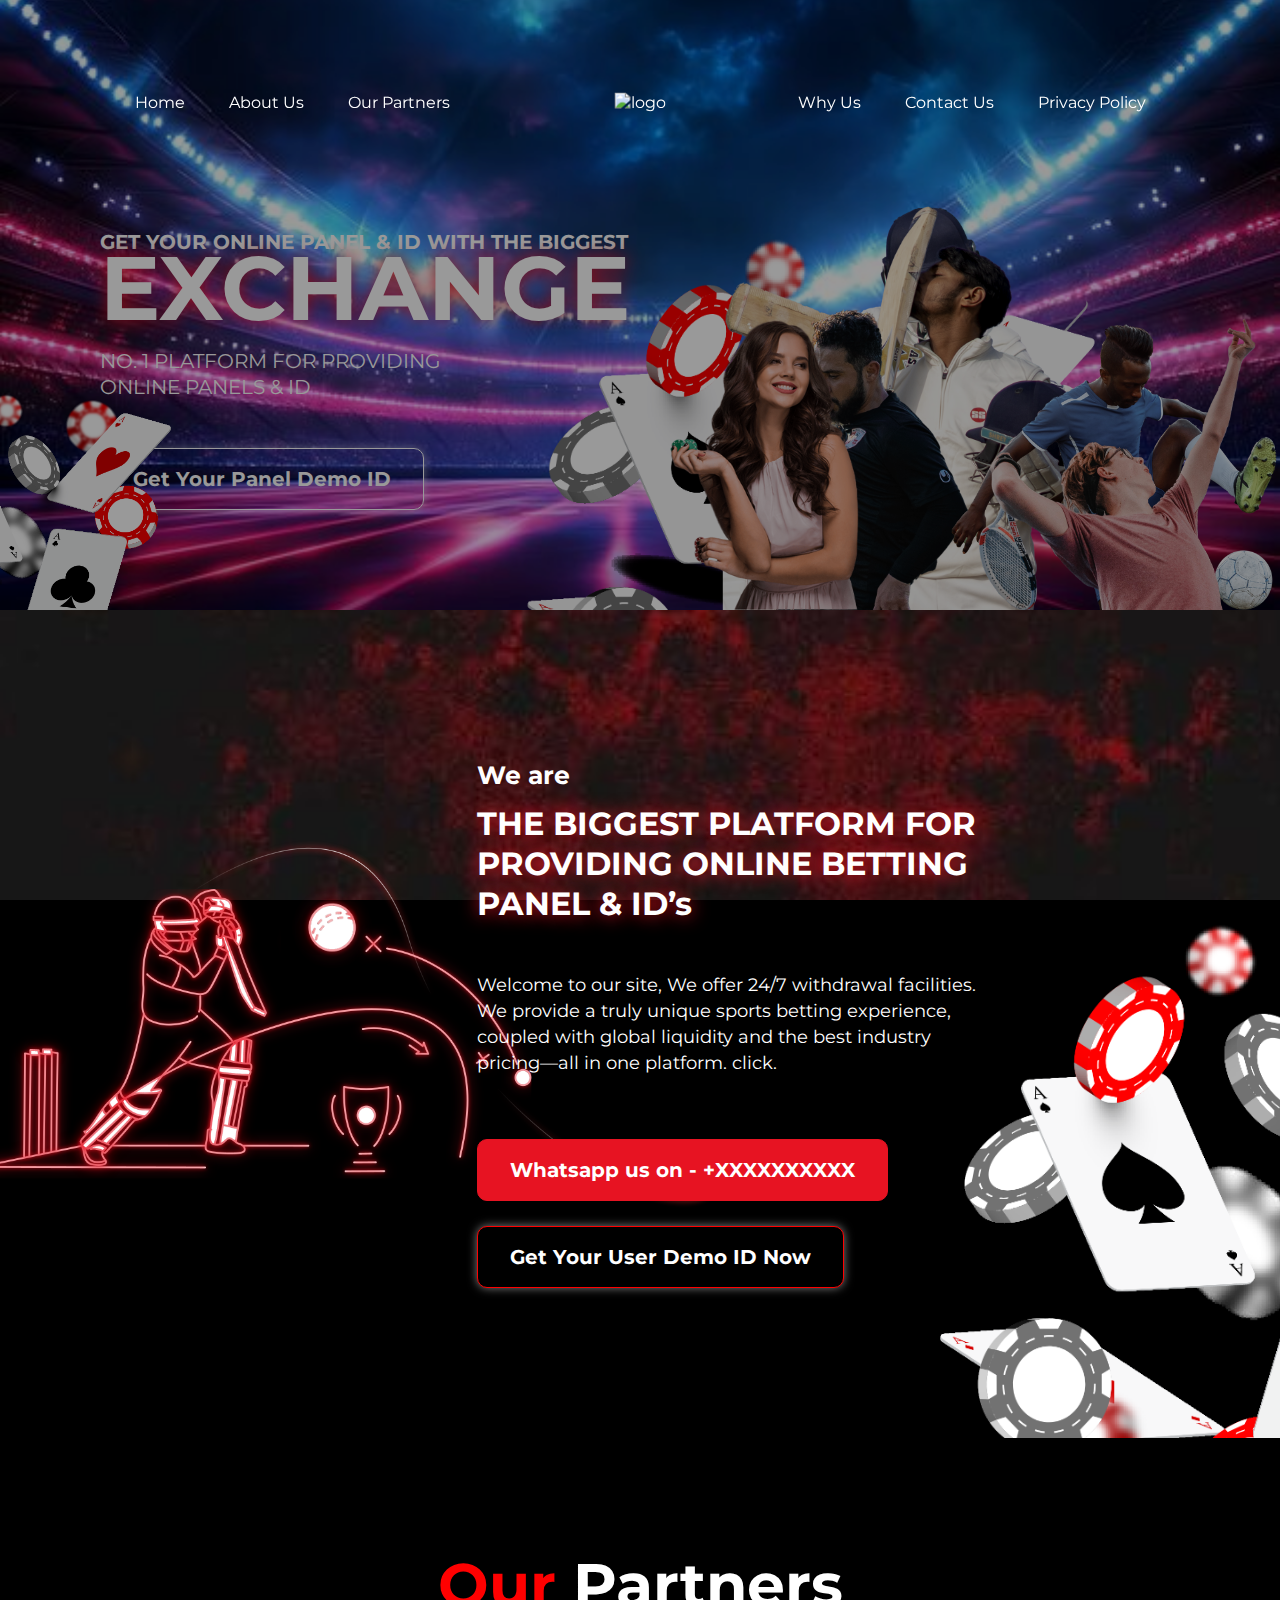
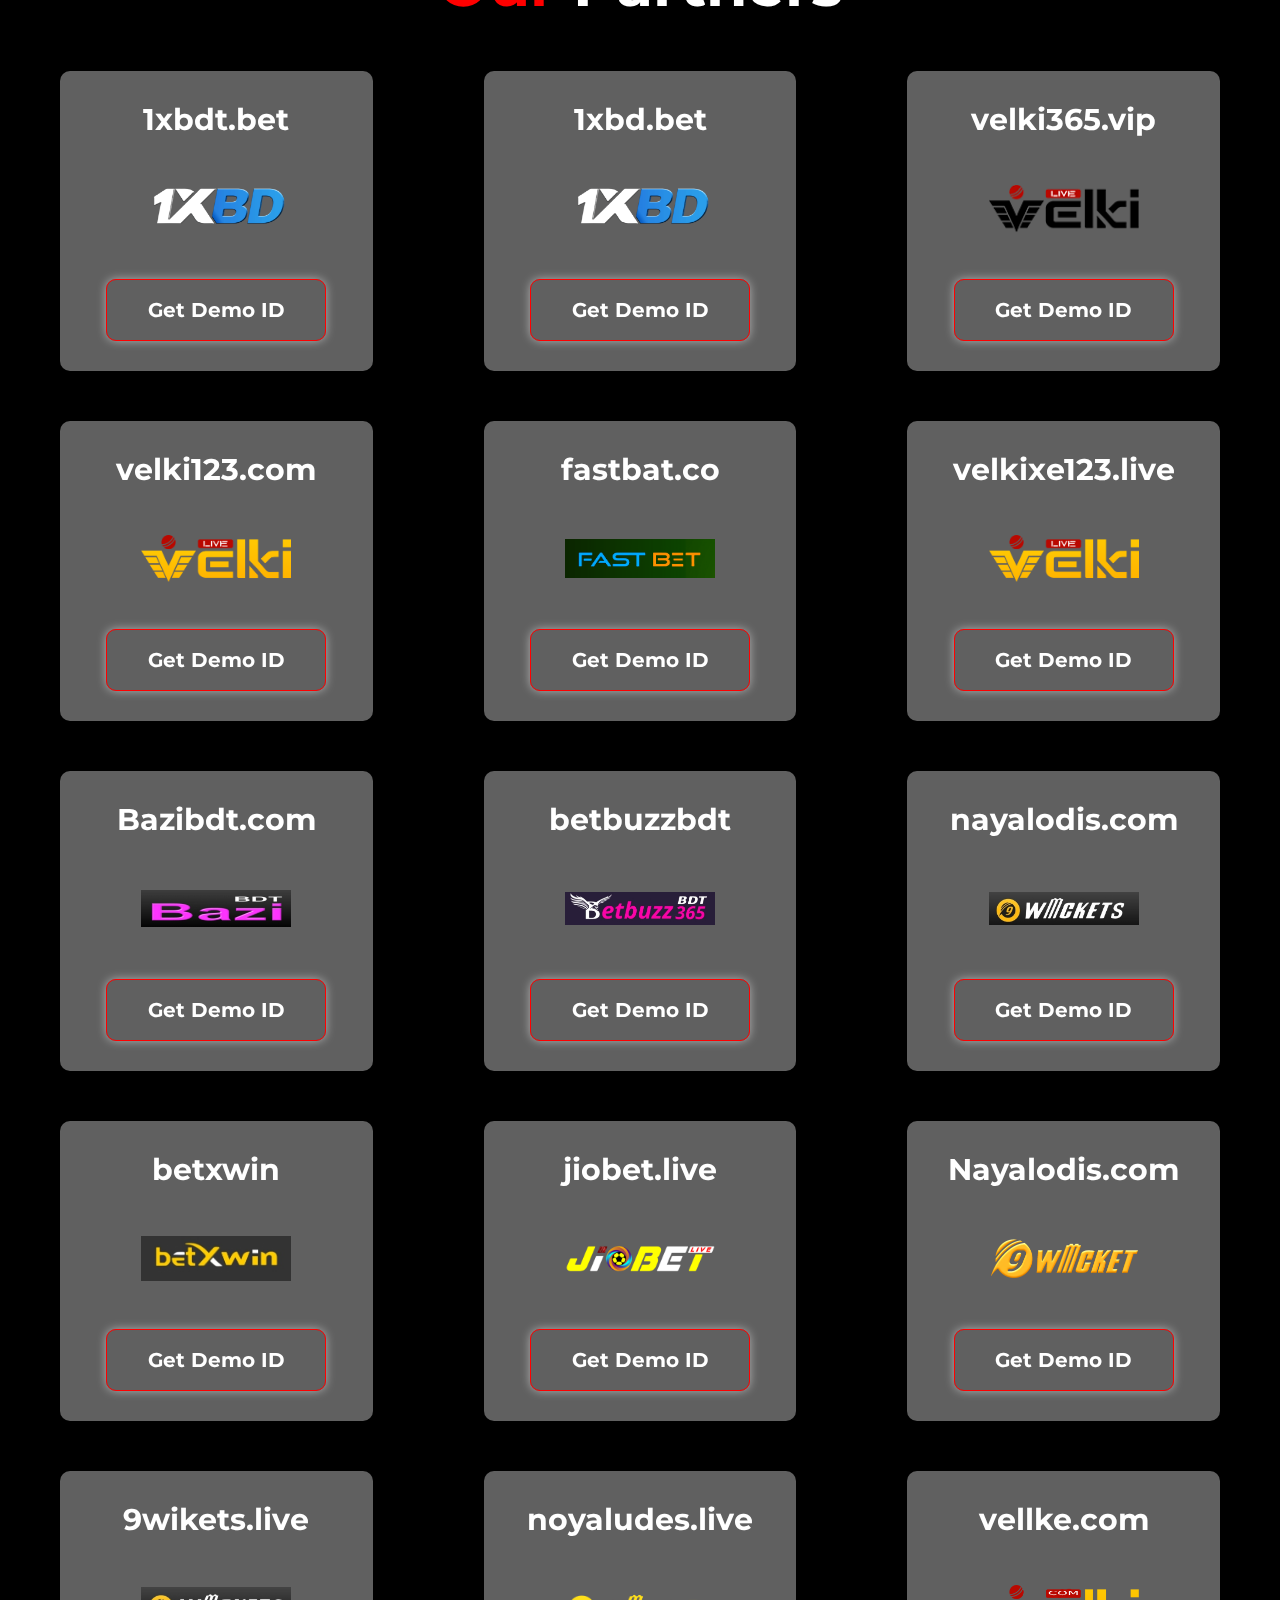
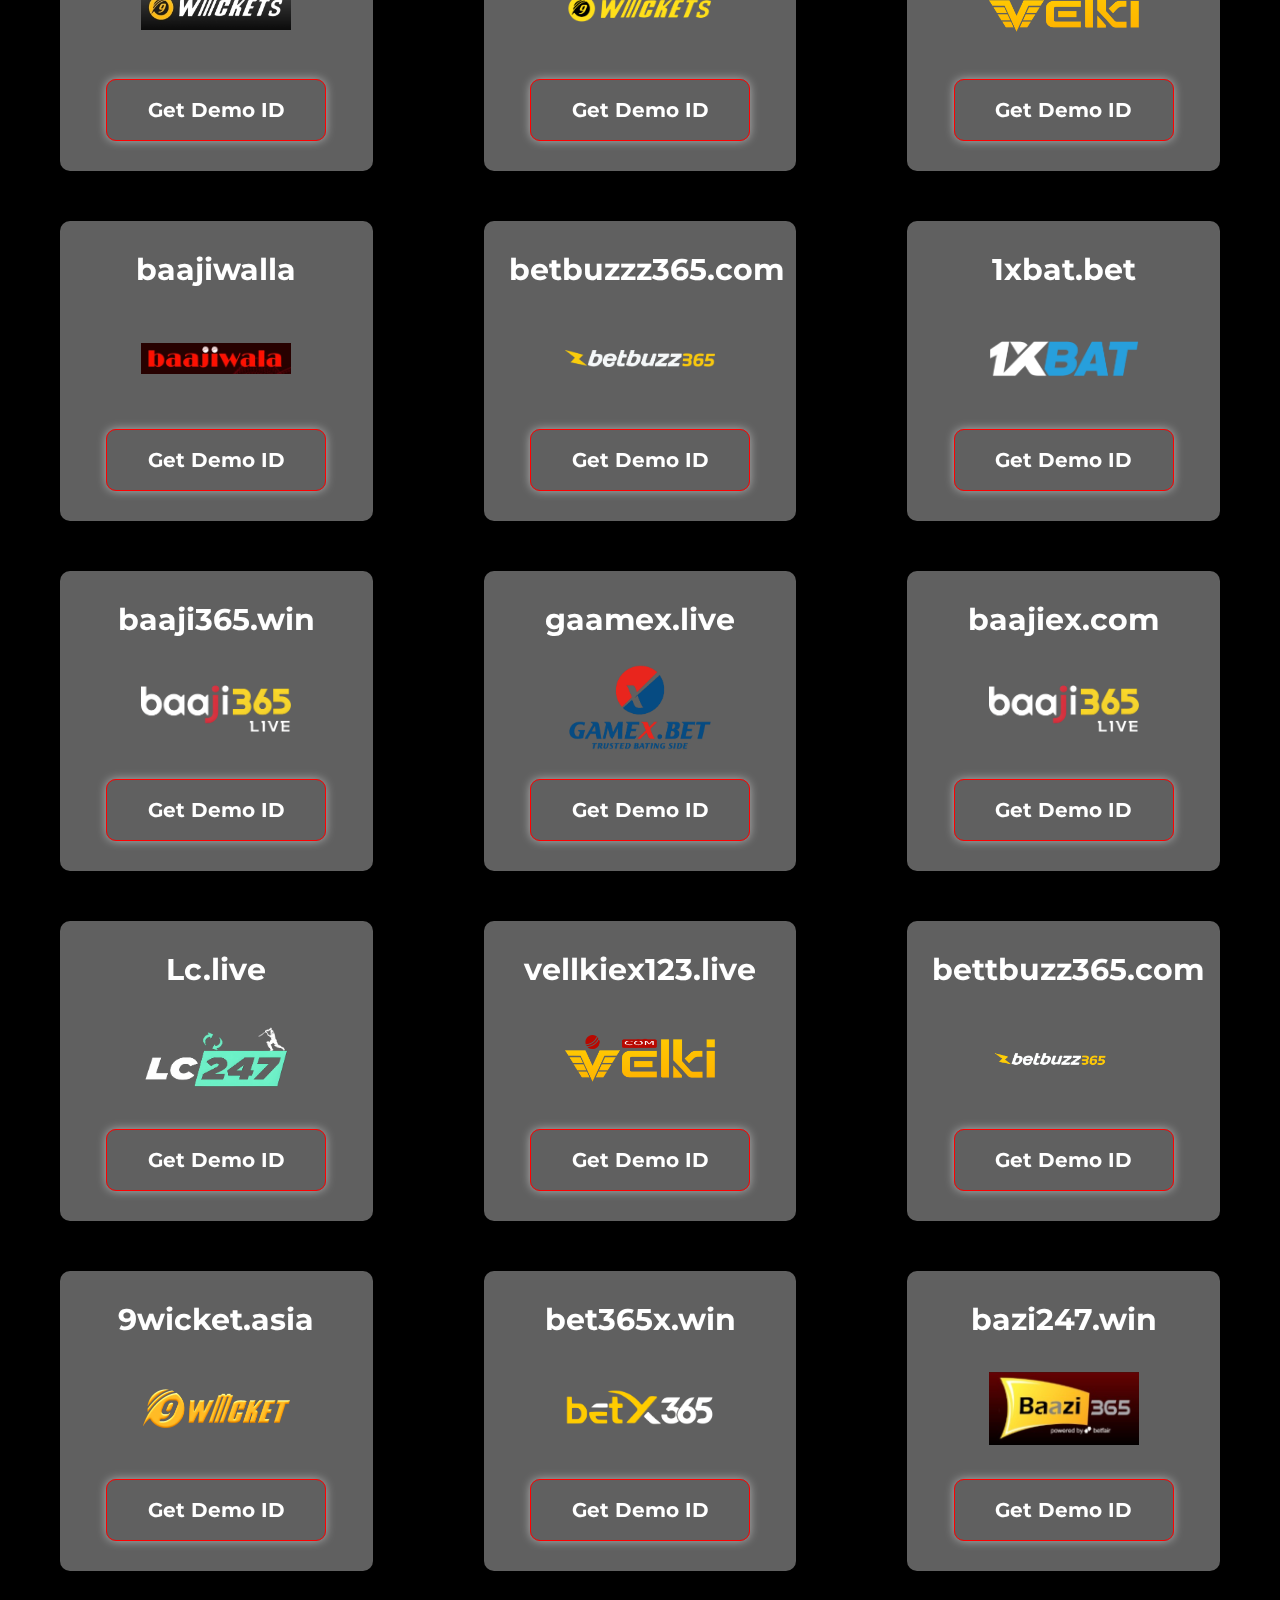
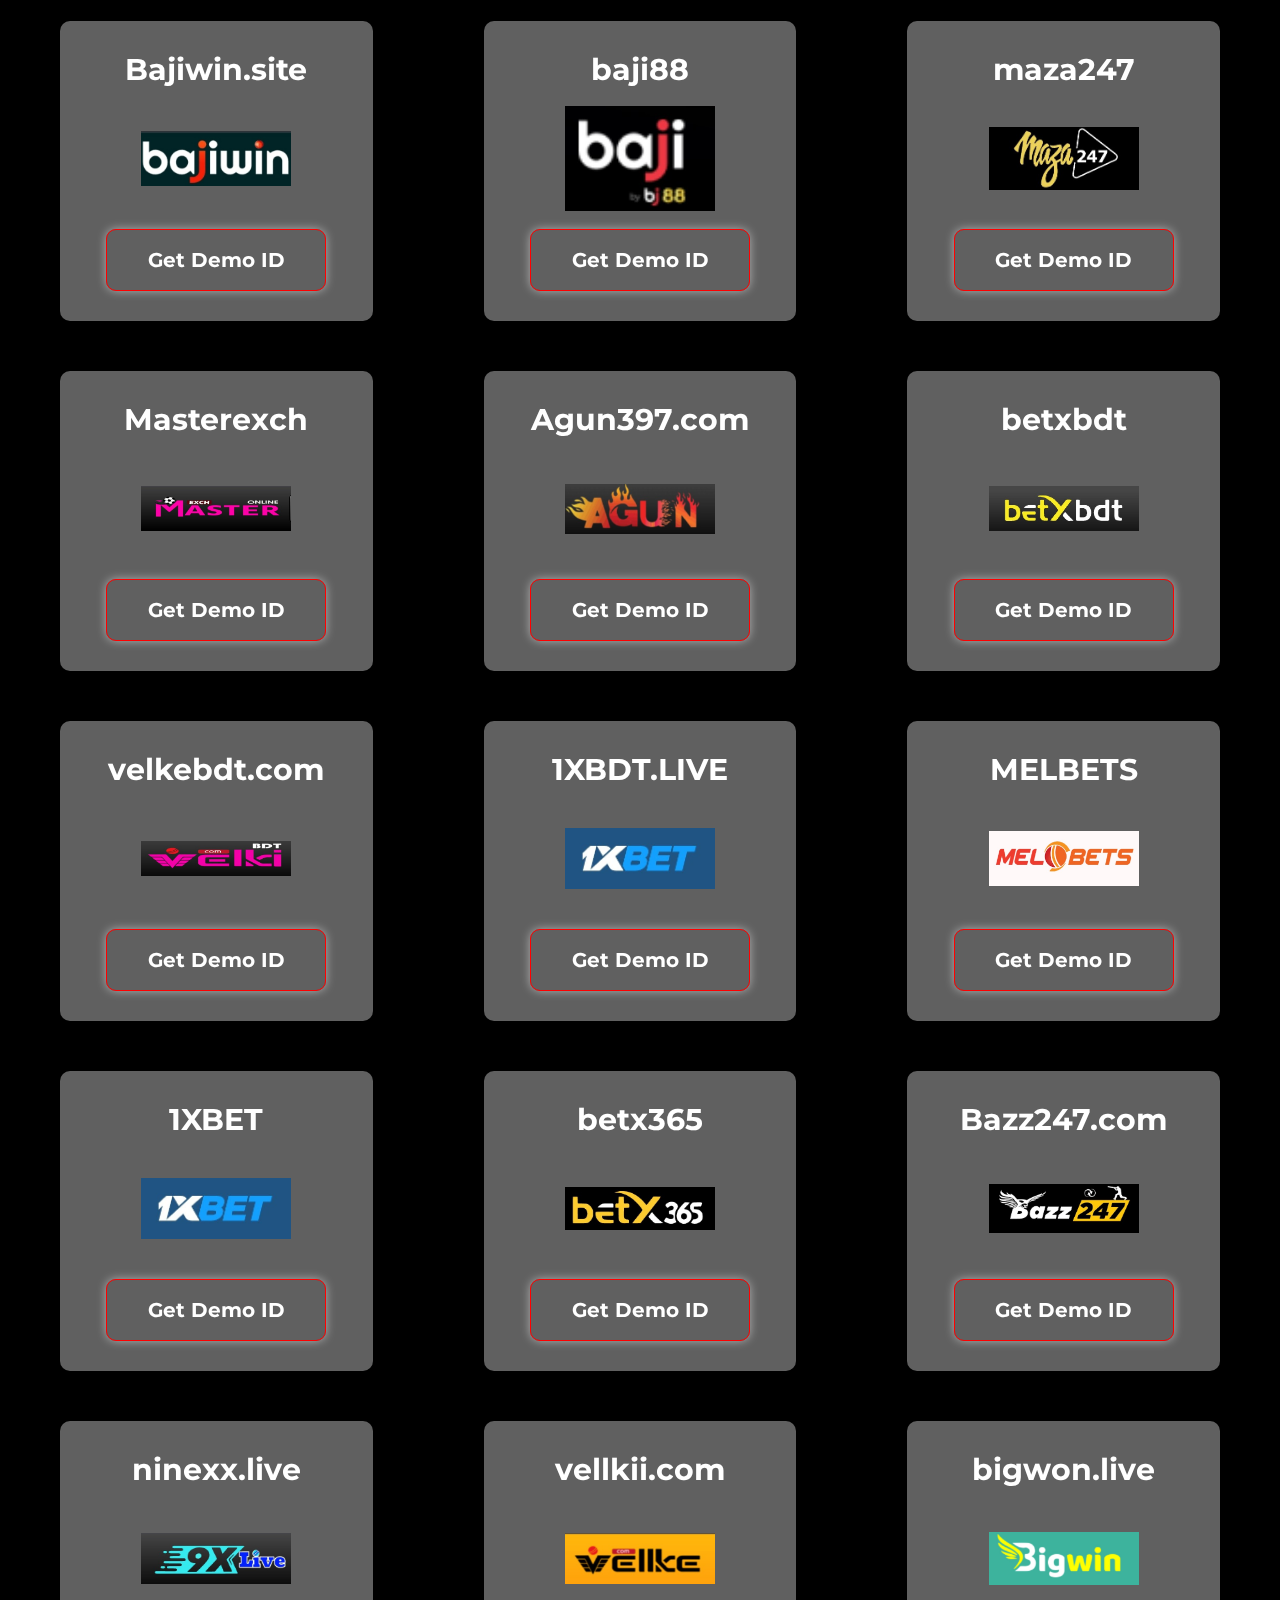
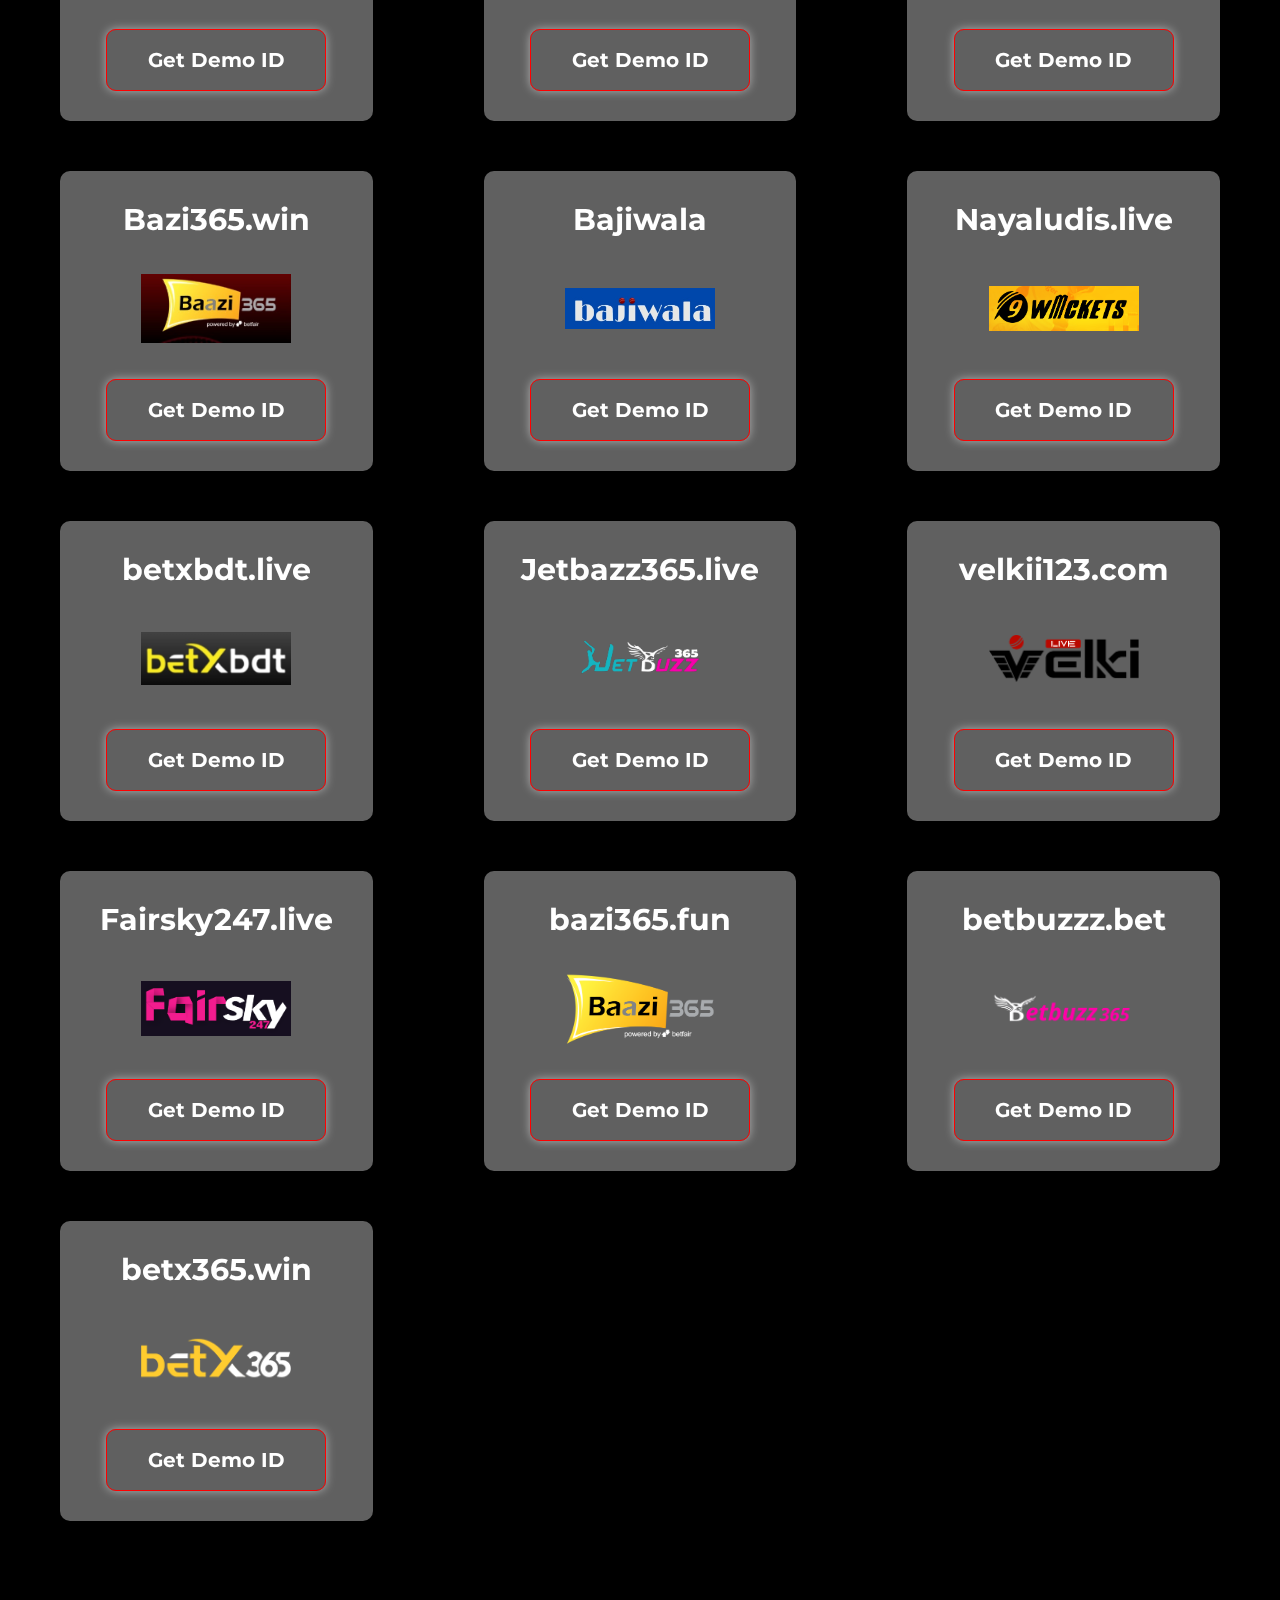
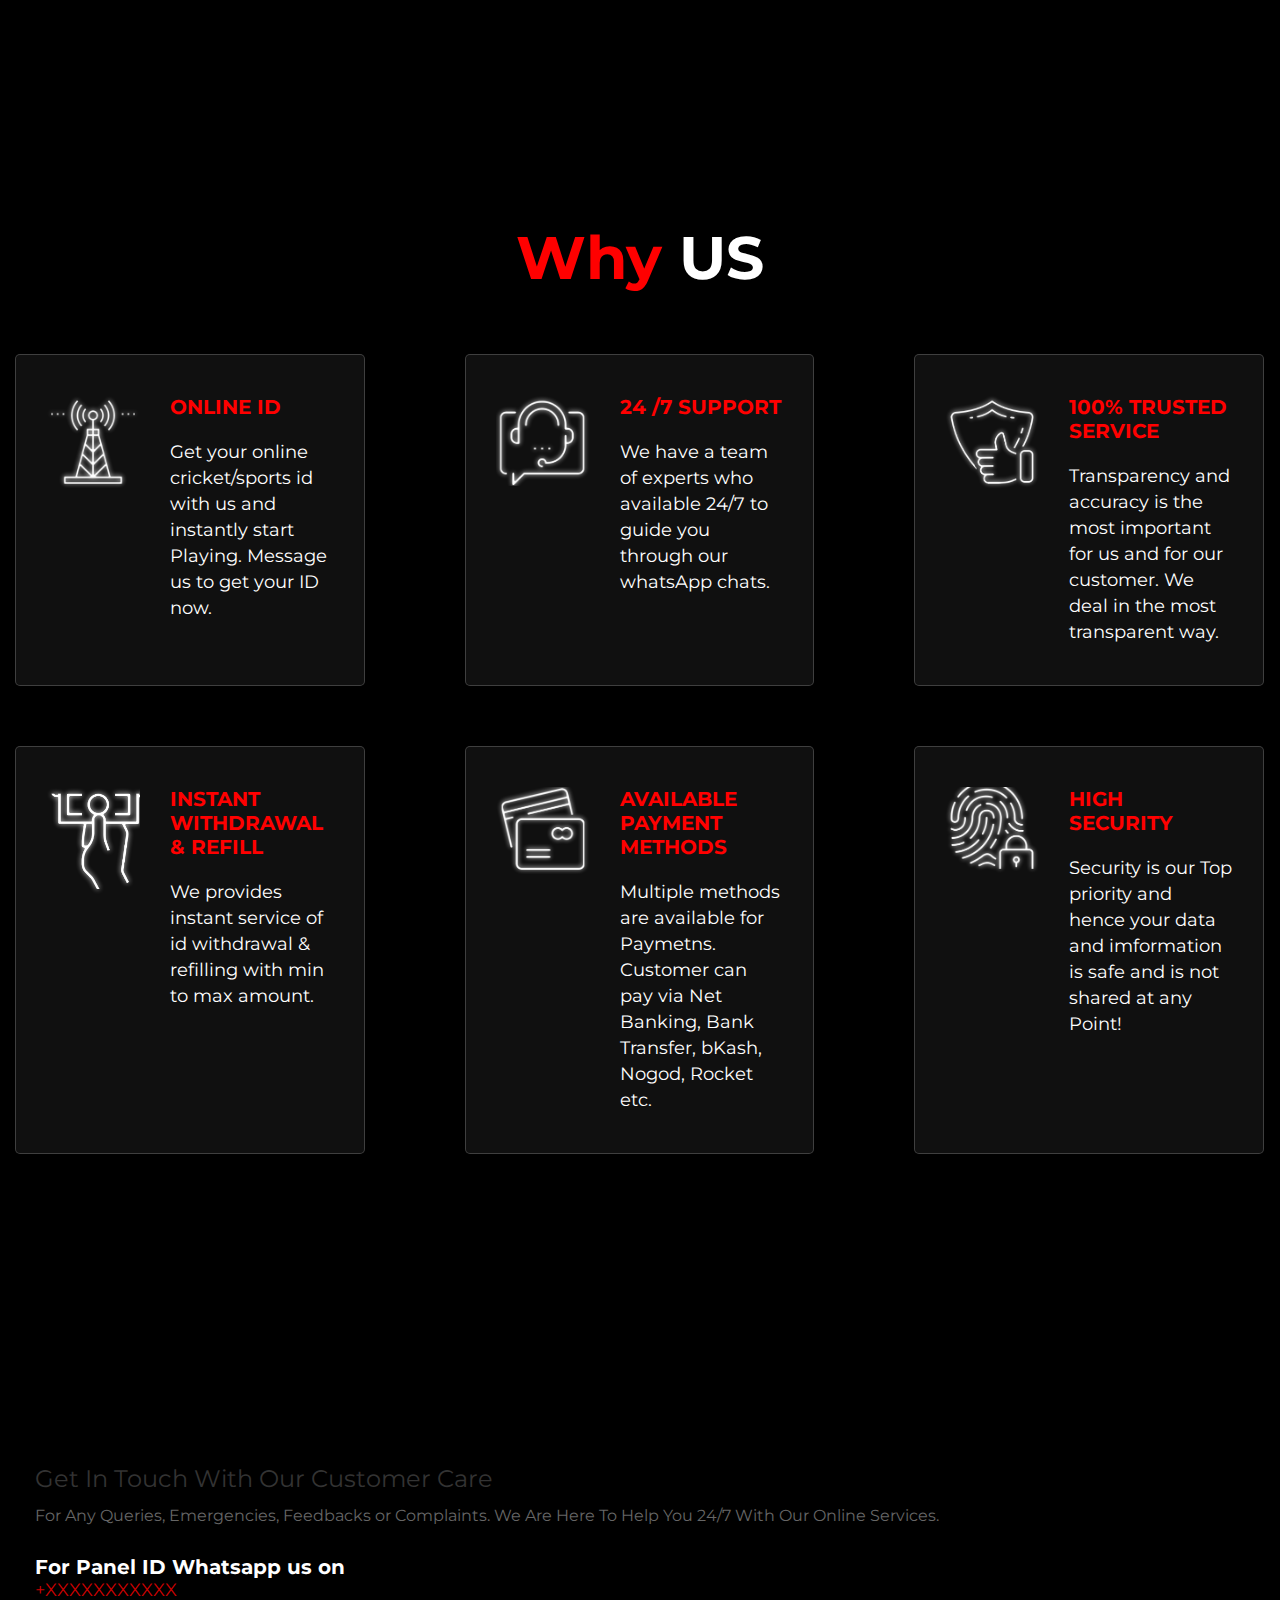
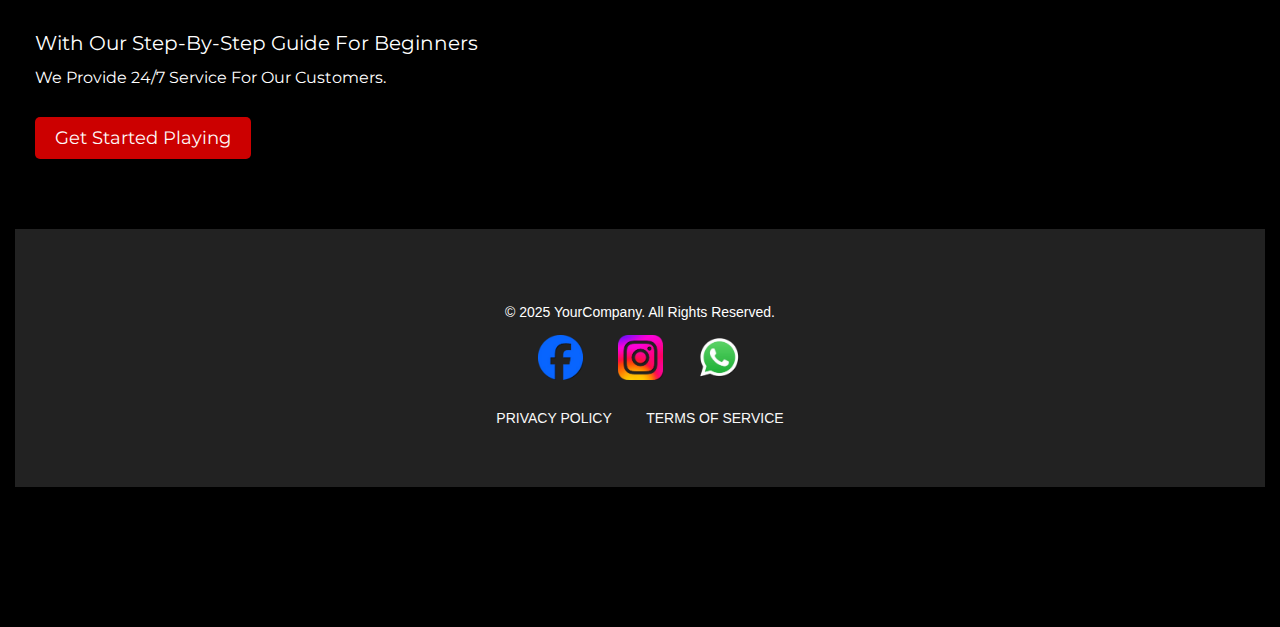
==== commit fe008520: "4th correction" ====
--- a/domain/index.html
+++ b/domain/index.html
@@ -4,7 +4,7 @@
     <meta charset="utf-8">
     <meta content="width=device-width, initial-scale=1, maximum-scale=1, user-scalable=no" name="viewport">
     <link rel="icon" type="image/png" sizes="16x16" href="favicons/6496-images-favi.png">
-    <title>StarkSoftwares</title>
+    <title>Demopanels</title>
 
     <!-- all stylesheets -->
     <link rel="preconnect" href="https://fonts.googleapis.com">
@@ -67,20 +67,17 @@
                     </div>
                     <div class="lb_sld_img lb_sld_img_player">
                         <div class="lb_sld_img_p lb_sld_img_p1">
-                            <img class="si si1" src="images/images-s1.png" alt="">
+                           
+                            <img class="si si4" src="images/images-s4.png" alt="">
                             <img class="si si2" src="images/images-s2.png" alt="">
                             <img class="si si3" src="images/images-s3.png" alt="">
                         </div>
                         <div class="lb_sld_img_p lb_sld_img_p2 active">
-                            <img class="si si4" src="images/images-s4.png" alt="">
+                            <img class="si si1" src="images/images-s1.png" alt="">
                             <img class="si si5" src="images/images-s5.png" alt="">
                             <img class="si si6" src="images/images-s6.png" alt="">
                         </div>
-                        <div class="lb_sld_img_p lb_sld_img_p3">
-                            <img class="si si7" src="images/images-s7.png" alt="">
-                            <img class="si si8" src="images/images-s8.png" alt="">
-                            <img class="si si9" src="images/images-s9.png" alt="">
-                        </div>
+                       
                     </div>
                 </div>
             </div>
@@ -95,9 +92,9 @@
             <img class="lb_walb_img_ball" src="images/images-ball.png" alt="">
         </div>
         <div class="lb_walb_con">
-            <h4>We are <span>STARK</span></h4>
+            <h4>We are <span></span></h4>
             <h2>THE BIGGEST PLATFORM FOR PROVIDING ONLINE BETTING PANEL &amp; ID’s</h2>
-            <p>Welcome to StarkSoftwares, We offer 24/7 withdrawal facilities. We provide a truly unique sports betting
+            <p>Welcome to our site, We offer 24/7 withdrawal facilities. We provide a truly unique sports betting
                 experience, coupled with global liquidity and the best industry pricing—all in one platform.
                 click.</p>
             <div class="lb_walb_btn">
@@ -108,6 +105,7 @@
         <img class="lb_walb_card anim" src="images/images-cardbig.png" alt="">
     </div>
 
+    <!-- partner section  -->
     <div class="lb_parnter" id="web3">
         <div class="main">
 
@@ -129,10 +127,9 @@
                                     <li>Username - <span>xxxxxxxx</span><img class="copy_img" alt=""
                                             src="images/images-copy.png"></li>
                                     <li>Pass - <span>xxxxxxxxxxxx/span><img class="copy_img" alt=""
-                                            src="images/images-copy.png"></li>
-                                </ul>
-                                <a class="a_parnter" target="_blank"
-                                    href="#">Visit Website</a>
+                                                src="images/images-copy.png"></li>
+                                </ul>
+                                <a class="a_parnter" target="_blank" href="#">Visit Website</a>
                             </div>
                         </div>
                     </div>
@@ -149,13 +146,12 @@
                             <div class="flip-box-back">
                                 <h4>Demo ID</h4>
                                 <ul>
-                                    <li>Username - <span>xxxxxxxxx/span><img class="copy_img" alt=""
+                                    <li>Username - <span>xxxxxxxxx</span><img class="copy_img" alt=""
                                             src="images/images-copy.png"></li>
                                     <li>Pass - <span>xxxxxxxxxx</span><img class="copy_img" alt=""
                                             src="images/images-copy.png"></li>
                                 </ul>
-                                <a class="a_parnter" target="_blank"
-                                    href="#">Visit Website</a>
+                                <a class="a_parnter" target="_blank" href="#">Visit Website</a>
                             </div>
                         </div>
                     </div>
@@ -221,8 +217,7 @@
                                     <li>Pass - <span>xxxxxxxxxx</span><img class="copy_img" alt=""
                                             src="images/images-copy.png"></li>
                                 </ul>
-                                <a class="a_parnter" target="_blank"
-                                    href="#">Visit Website</a>
+                                <a class="a_parnter" target="_blank" href="#">Visit Website</a>
                             </div>
                         </div>
                     </div>
@@ -241,11 +236,10 @@
                                 <ul>
                                     <li>Username - <span>XXXXXXX</span><img class="copy_img" alt=""
                                             src="images/images-copy.png"></li>
-                                    <li>Pass - <span>XXXXXXXXX</span><img
-                                            class="copy_img" alt="" src="images/images-copy.png"></li>
-                                </ul>
-                                <a class="a_parnter" target="_blank"
-                                    href="#">Visit
+                                    <li>Pass - <span>XXXXXXXXX</span><img class="copy_img" alt=""
+                                            src="images/images-copy.png"></li>
+                                </ul>
+                                <a class="a_parnter" target="_blank" href="#">Visit
                                     Website</a>
                             </div>
                         </div>
@@ -356,8 +350,7 @@
                                     <li>Pass - <span>৫০% কমিশন</span><img class="copy_img" alt=""
                                             src="images/images-copy.png"></li>
                                 </ul>
-                                <a class="a_parnter" target="_blank"
-                                    href="X#">Visit
+                                <a class="a_parnter" target="_blank" href="X#">Visit
                                     Website</a>
                             </div>
                         </div>
@@ -508,7 +501,7 @@
                                 <h4>Demo ID</h4>
                                 <ul>
                                     <li>Username - <span>XXXXXXXXXXX/span><img class="copy_img" alt=""
-                                            src="images/images-copy.png"></li>
+                                                src="images/images-copy.png"></li>
                                     <li>Pass - <span>XXXXXXXXXX</span><img class="copy_img" alt=""
                                             src="images/images-copy.png"></li>
                                 </ul>
@@ -535,7 +528,7 @@
                                     <li>Pass - <span>XXXXXXXX</span><img class="copy_img" alt=""
                                             src="images/images-copy.png"></li>
                                 </ul>
-                                <a class="a_parnter" target="_blank" href="https://baaji365.win">Visit Website</a>
+                                <a class="a_parnter" target="_blank" href="#">Visit Website</a>
                             </div>
                         </div>
                     </div>
@@ -689,7 +682,7 @@
                                     <li>Pass - <span>XXXXXXXX</span><img class="copy_img" alt=""
                                             src="images/images-copy.png"></li>
                                 </ul>
-                                <a class="a_parnter" target="_blank" href="https://bet365x.win">Visit Website</a>
+                                <a class="a_parnter" target="_blank" href="#">Visit Website</a>
                             </div>
                         </div>
                     </div>
@@ -711,7 +704,7 @@
                                     <li>Pass - <span>XXXXXXXX</span><img class="copy_img" alt=""
                                             src="images/images-copy.png"></li>
                                 </ul>
-                                <a class="a_parnter" target="_blank" href="https://bazi247.win">Visit Website</a>
+                                <a class="a_parnter" target="_blank" href="#">Visit Website</a>
                             </div>
                         </div>
                     </div>
@@ -907,12 +900,11 @@
                                 <h4>Demo ID</h4>
                                 <ul>
                                     <li>Username - <span>XXXXXXXX/span><img class="copy_img" alt=""
-                                            src="images/images-copy.png"></li>
-                                    <li>Pass - <span>XXXXXXXX</span><img class="copy_img" alt=""
-                                            src="images/images-copy.png"></li>
-                                </ul>
-                                <a class="a_parnter" target="_blank"
-                                    href="#">Visit Website</a>
+                                                src="images/images-copy.png"></li>
+                                    <li>Pass - <span>XXXXXXXX</span><img class="copy_img" alt=""
+                                            src="images/images-copy.png"></li>
+                                </ul>
+                                <a class="a_parnter" target="_blank" href="#">Visit Website</a>
                             </div>
                         </div>
                     </div>
@@ -1068,7 +1060,7 @@
                                     <li>Pass - <span>XXXXXXXX</span><img class="copy_img" alt=""
                                             src="images/images-copy.png"></li>
                                 </ul>
-                                <a class="a_parnter" target="_blank" href="Bazi365.win">Visit Website</a>
+                                <a class="a_parnter" target="_blank" href="#">Visit Website</a>
                             </div>
                         </div>
                     </div>
@@ -1222,7 +1214,7 @@
                                     <li>Pass - <span>XXXXXXXX</span><img class="copy_img" alt=""
                                             src="images/images-copy.png"></li>
                                 </ul>
-                                <a class="a_parnter" target="_blank" href="https://bazi365.fun/">Visit Website</a>
+                                <a class="a_parnter" target="_blank" href="#">Visit Website</a>
                             </div>
                         </div>
                     </div>
@@ -1266,7 +1258,7 @@
                                     <li>Pass - <span>XXXXXXXX</span><img class="copy_img" alt=""
                                             src="images/images-copy.png"></li>
                                 </ul>
-                                <a class="a_parnter" target="_blank" href="https://betx365.win">Visit Website</a>
+                                <a class="a_parnter" target="_blank" href="#">Visit Website</a>
                             </div>
                         </div>
                     </div>
@@ -1274,7 +1266,7 @@
 
 
             </div>
-            
+
         </div>
     </div>
 
@@ -1321,7 +1313,7 @@
                     </div>
                     <div class="why_cnt">
                         <h4>INSTANT WITHDRAWAL &amp; REFILL</h4>
-                        <p>HassanBookie provides instant service of id withdrawal &amp; refilling with min to max
+                        <p>We provides instant service of id withdrawal &amp; refilling with min to max
                             amount. </p>
                     </div>
                 </li>
@@ -1350,6 +1342,7 @@
         </div>
     </div>
 
+    <!-- footer section -->
     <div class="lb_footer" id="web7">
         <div class="main">
             <div class="ftr_section">
@@ -1358,29 +1351,30 @@
                         <img class="ftr_logo" src="images/images-logo.gif" alt="">
                     </h2>
                 </div>
-            
+
                 <div class="ftr_subtitle_section">
                     <h3>Get In Touch With Our Customer Care</h3>
-                    <p>For Any Queries, Emergencies, Feedbacks or Complaints. We Are Here To Help You 24/7 With Our Online Services.</p>
-                </div>
-            
+                    <p>For Any Queries, Emergencies, Feedbacks or Complaints. We Are Here To Help You 24/7 With Our
+                        Online Services.</p>
+                </div>
+
                 <div class="ftr_wa_section">
                     <h2><span>For Panel ID </span>Whatsapp us on</h2>
                     <div class="ftr_walink">
                         <a class="a_wa" target="_blank" href="https://wa.me/XXXXXXXXXXXXX">+XXXXXXXXXXX</a>
                     </div>
                 </div>
-            
+
                 <div class="ftr_guide_section">
                     <h3>With Our Step-By-Step Guide For Beginners</h3>
                     <p>We Provide 24/7 Service For Our Customers.</p>
                 </div>
-            
+
                 <div class="ftr_gs_section">
                     <a class="a_gs1" href="#">Get Started Playing</a>
                 </div>
             </div>
-            
+
             <div class="footer">
                 <div class="footer-content">
                     <p>&copy; 2025 YourCompany. All Rights Reserved.</p>
